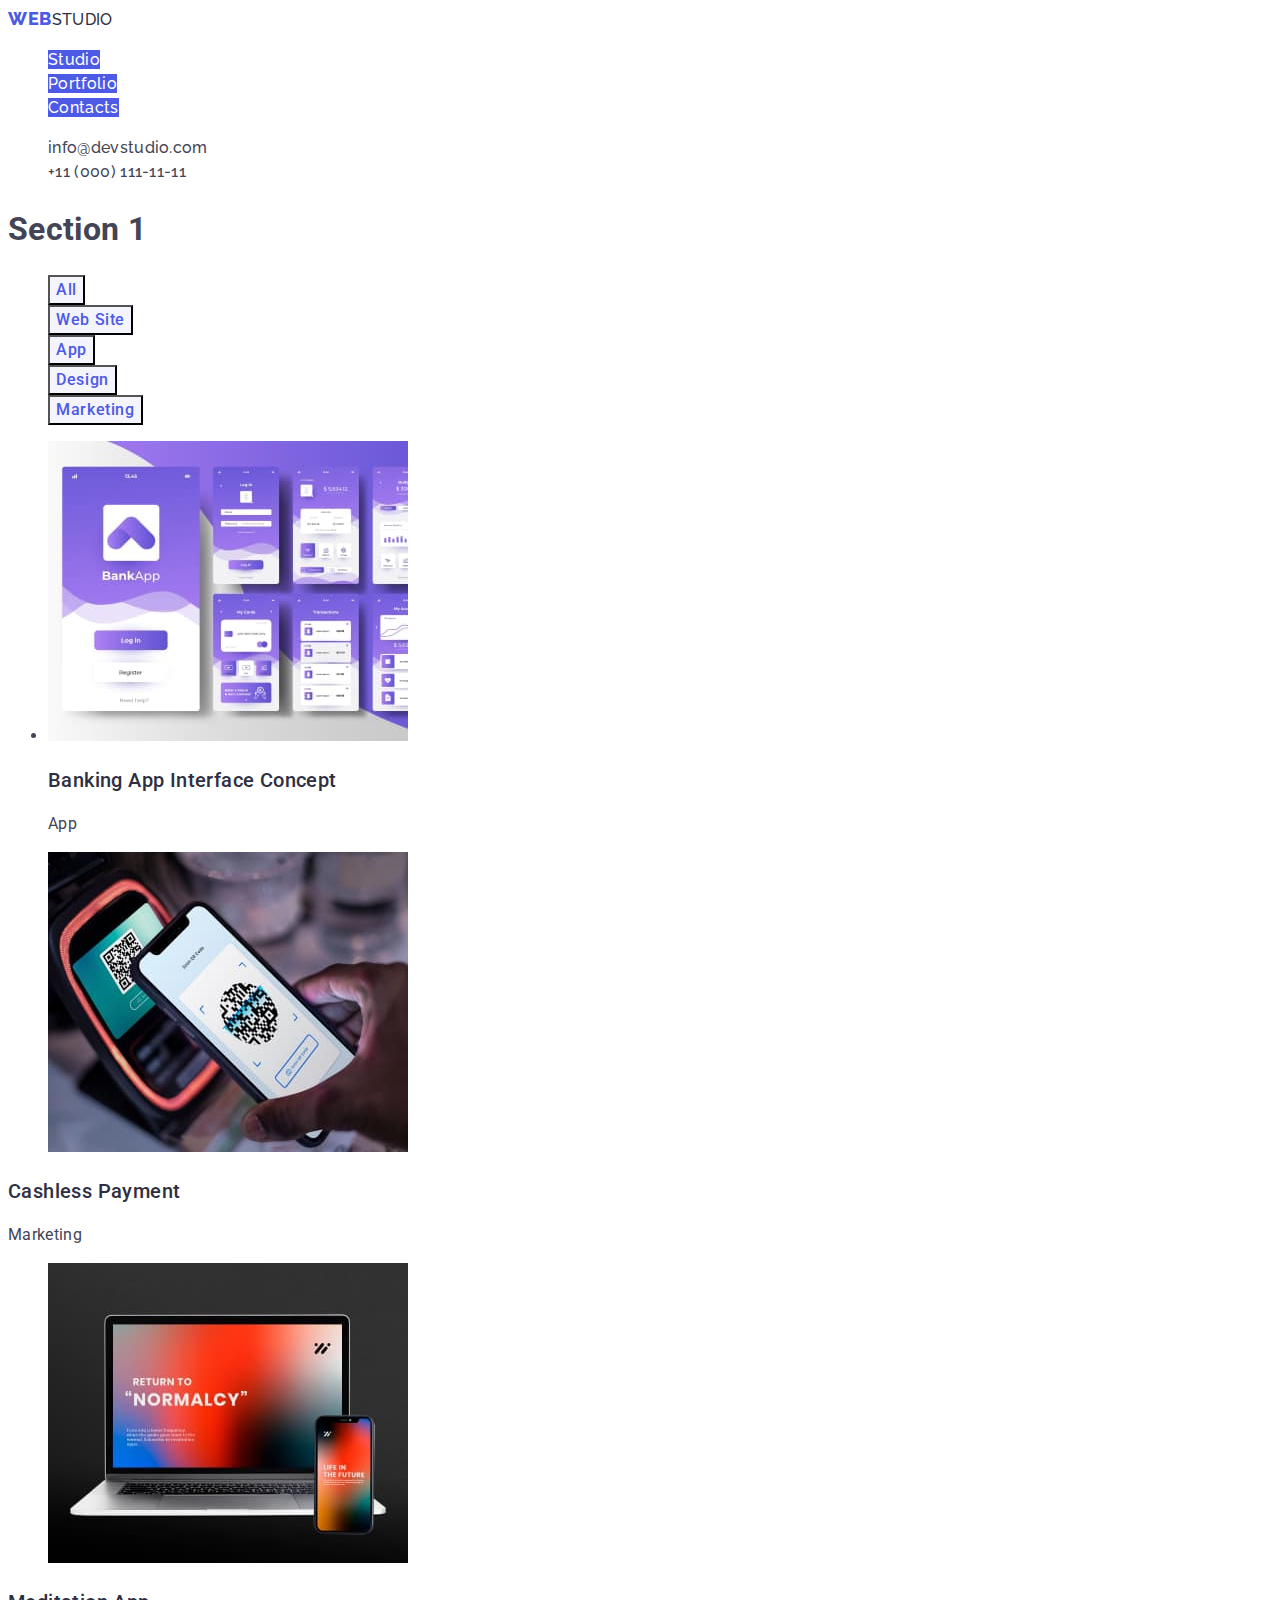
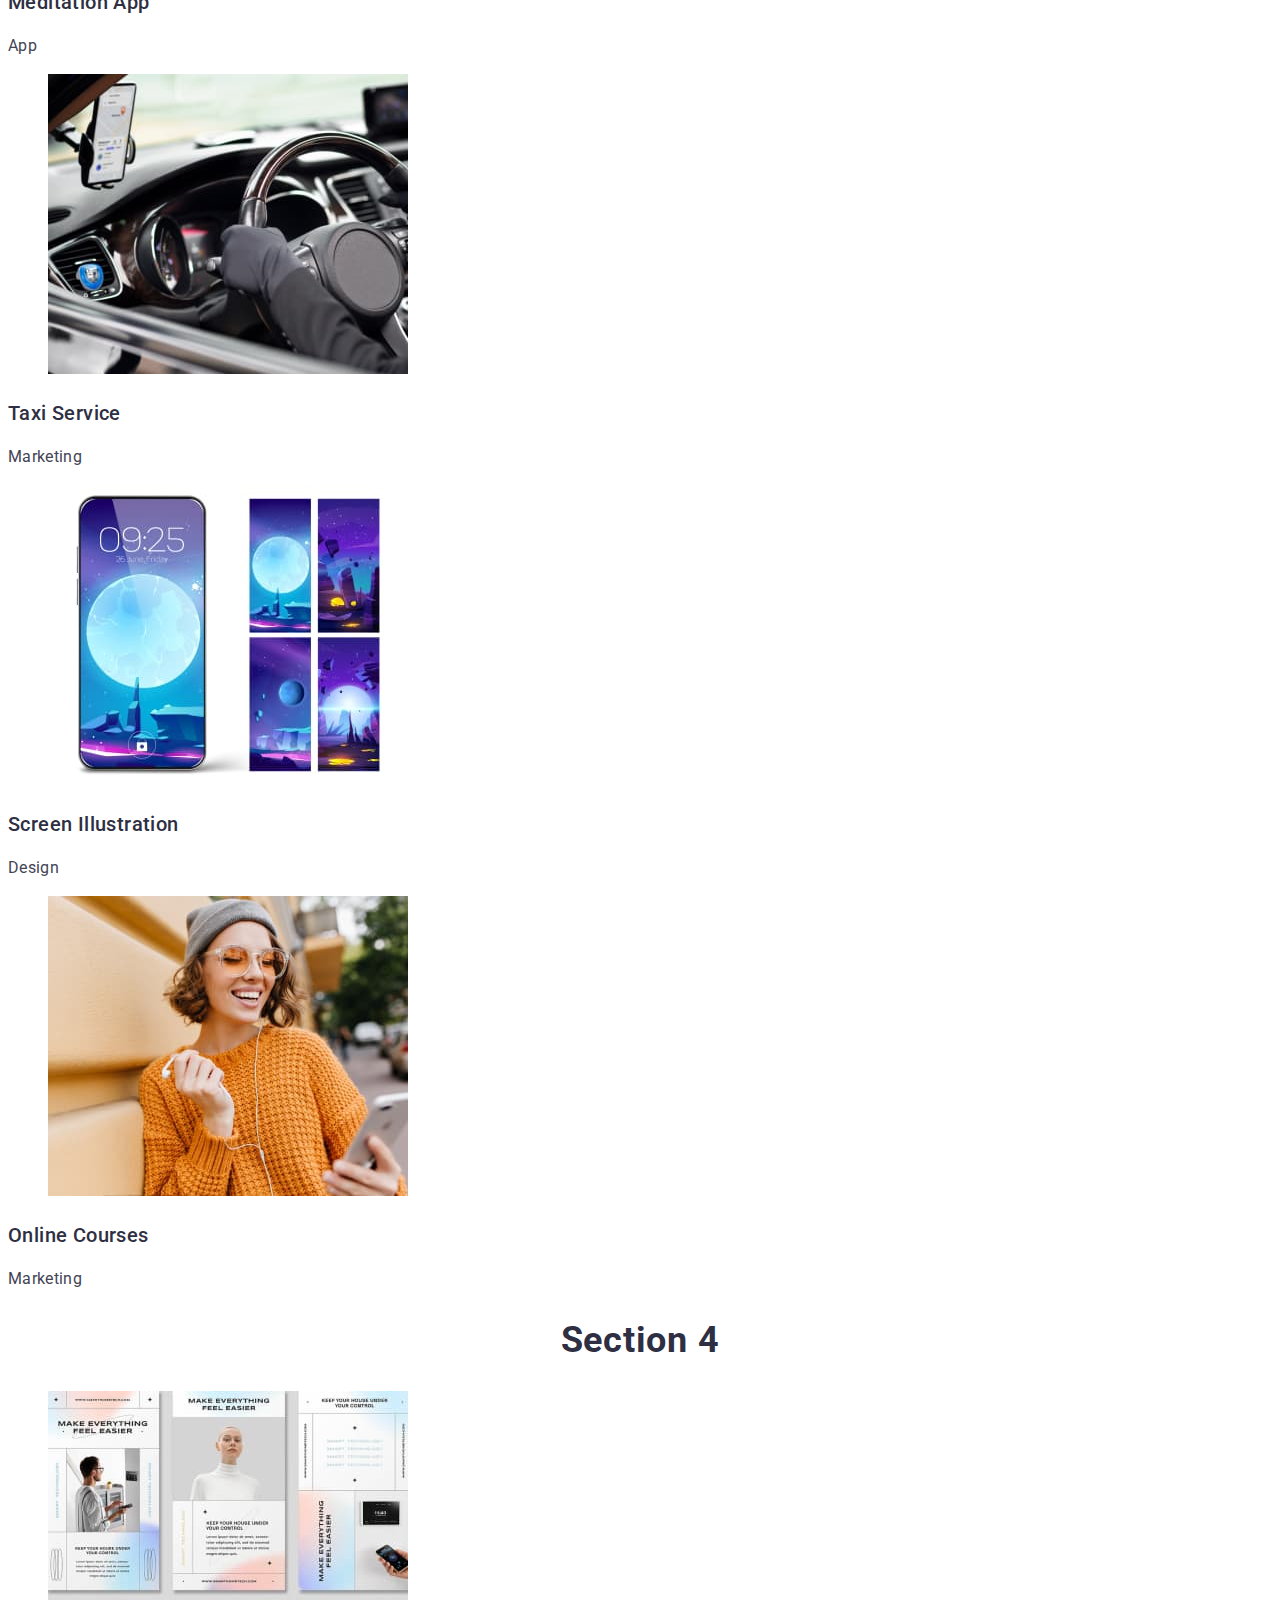
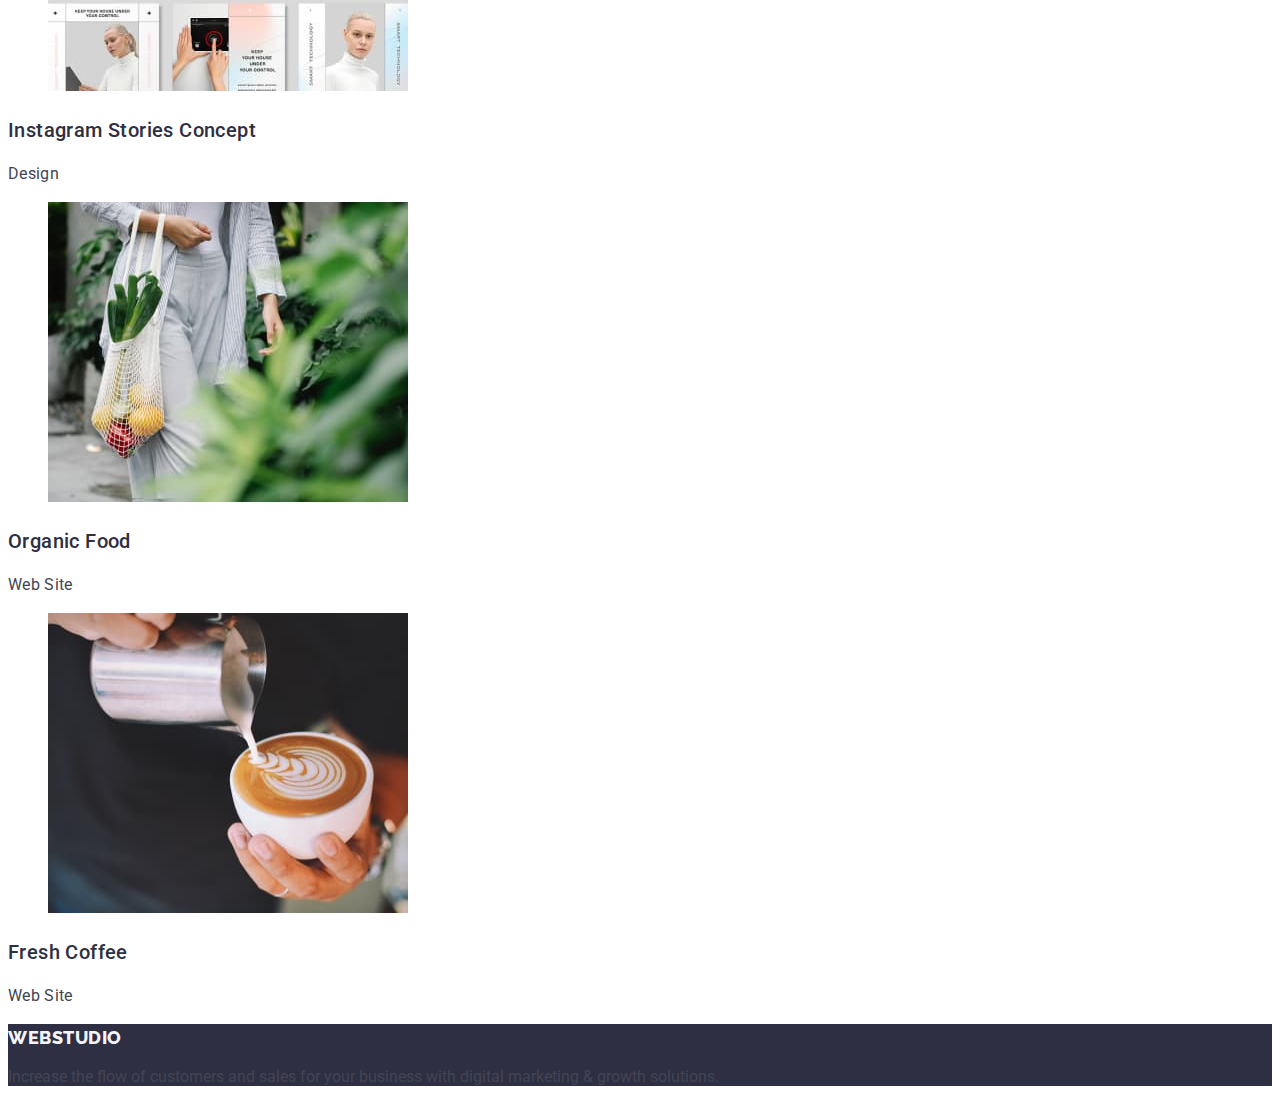
==== portfolio.html @ d29d6b81 "summary" ====
<!DOCTYPE html>
<html lang="en">
  <head>
    <meta charset="UTF-8" />
    <meta name="viewport" content="width=device-width, initial-scale=1.0" />
    <link rel="stylesheet" href="css/style.css" />
    <link rel="preconnect" href="https://fonts.googleapis.com" />
    <link rel="preconnect" href="https://fonts.gstatic.com" crossorigin />
    <link
      href="https://fonts.googleapis.com/css2?family=Raleway:wght@800&family=Roboto:wght@400;500;700&display=swap"
      rel="stylesheet"
    />
    <link rel="preconnect" href="https://fonts.googleapis.com" />
    <link rel="preconnect" href="https://fonts.gstatic.com" crossorigin />
    <link
      href="https://fonts.googleapis.com/css2?family=Raleway:wght@800&family=Roboto:wght@400;500;700&display=swap"
      rel="stylesheet"
    />
    <title>Portfolio</title>
  </head>
  <body>
    <header>
      <nav>
        <a href="" class="fer link">Web<span class="stu">Studio</span></a>

        <ul class="list">
          <li class="link">
            <a href="./index.html" class="link dtu">Studio</a>
          </li>
          <li><a href="./portfolio.html" class="link dtu">Portfolio</a></li>
          <li><a href="" class="link dtu">Contacts</a></li>
        </ul>
      </nav>

      <address class="add">
        <ul class="main-address list">
          <li>
            <a href="mailto:info@devstudio.com" class="ema link"
              >info@devstudio.com</a
            >
          </li>
          <li>
            <a href="tel:+110001111111" class="ema link">+11 (000) 111-11-11</a>
          </li>
        </ul>
      </address>
    </header>
    <main>
      <section class="list">
        <h1 class="title-second">Section 1</h1>
        <ul class="list">
          <li><button class="all" type="button">All</button></li>
          <li><button class="all" type="button">Web Site</button></li>
          <li><button class="all" type="button">App</button></li>
          <li><button class="all" type="button">Design</button></li>
          <li><button class="all" type="button">Marketing</button></li>
        </ul>

        <ul>
          <li>
            <a href="#" class="link"></a>
            <img src="./images/img11.jpg" alt="BankApp" width="360" />
            <h3 class="ban">Banking App Interface Concept</h3>
            <p class="pap">App</p>
          </li>
        </ul>

        <ul class="list">
          <li>
            <a href="" class="link"></a>
            <img src="./images/img9.jpg" alt="Qrcode" width="360" />
          </li>
        </ul>
        <h3 class="ban">Cashless Payment</h3>
        <p class="pap">Marketing</p>

        <ul class="list">
          <li><img src="./images/img8.jpg" alt="app" width="360" /></li>
        </ul>
        <h3 class="ban">Meditation App</h3>
        <a href="" class="link"></a>
        <p class="pap">App</p>

        <ul class="list">
          <li>
            <img src="./images/img2.jpg" alt="taxi service" width="360" />
          </li>
        </ul>
        <h3 class="ban">Taxi Service</h3>
        <a href="" class="link"></a>
        <p class="pap">Marketing</p>

        <ul class="list">
          <li><img src="./images/img3.jpg" alt="screen" width="360" /></li>
        </ul>
        <h3 class="ban">Screen Illustration</h3>
        <a href="" class="link"></a>
        <p class="pap">Design</p>
        <ul class="list">
          <li><img src="./images/img4.jpg" alt="courses" width="360" /></li>
        </ul>
        <h3 class="ban">Online Courses</h3>
        <a href="" class="link"></a>
        <p class="pap">Marketing</p>

        <h2 class="bah">Section 4</h2>
        <ul class="list">
          <li>
            <img
              src="./images/img5.jpg"
              alt="concept"
              width="360"
              class="img"
            />
          </li>
        </ul>
        <h3 class="ban">Instagram Stories Concept</h3>
        <a href="" class="link"></a>
        <p class="pap">Design</p>

        <ul class="list">
          <li><img src="./images/img6.jpg" alt="food" width="360" /></li>
        </ul>
        <h3 class="ban">Organic Food</h3>
        <a href="" class="link"></a>
        <p class="pap">Web Site</p>

        <ul class="list">
          <li><img src="./images/img7.jpg" alt="coffee" width="360" /></li>
        </ul>
        <h3 class="ban">Fresh Coffee</h3>
        <a href="" class="link"></a>
        <p class="pap">Web Site</p>
      </section>
    </main>
    <footer class="foo">
      <a href="index.html" class="ffe link"
        >Web<span class="log link">Studio</span></a
      >
      <p>
        Increase the flow of customers and sales for your business with digital
        marketing & growth solutions.
      </p>
    </footer>
  </body>
</html>
---- css/style.css ----
:root{
    --iris-hover: #6E78F0;
    --iris: #4D5AE5;
    --navyblue: #2E2F42;
    --slate: #434455;
    --iris: #434455;
    --footer-bg-color: #2e2f42;
    --iris: #2e2f42;
    --text-color: #2e2f42;
    --title-color: #2e2f42;
    --logo-text-color: #4d5ae5;
    --custom-color: #4d5ae5;
    --stand-color: #4d5ae5;
    --ocean: #4d5ae5;
    --button-bg-color: #F4F4FD;
    --background-body: #FFFFFF;
    --main-title: #2e2f42;
    --description: #434455;
    --header-color: #434455;
    --stu-color: #2e2f42;
    --section-bg-color: #2e2f42;
    --link--color: #2e2f42;
    --color-title-1: #2e2f42;
    --footer-text-color: #F4F4FD;

}
body{
   font-family: "Roboto", sans-serif;
   color: #434455;
   background-color: var(--background-body);
}

.link {
    
        font-weight: 500;
        font-size: 16px;
        line-height: 1.5;
        letter-spacing: 0.02em;
        --iris: #434455;
        font-family: "Raleway", sans-serif;
        color: var(--link--color, #2e2f42);
        text-decoration: none;
        color: #f4f4fd;
        color: var(--ocean, #4d5ae5);
    
}


.tit{
    font-weight: 500;
    font-size: 20px;
    line-height: 1.2;
    text-align: center;
    letter-spacing: 0.02em;
    color: #FFFFFF;
    color:var(--color-title-1, #2e2f42);
}



.fer{
    font-family: "Raleway", sans-serif;
    font-weight: 800;
    font-size: 18px;
    line-height: 1.17;
    letter-spacing: 0.03em;
    text-transform: uppercase;
    color: var(--ocean, #4d5ae5);
}
.stu{

   
    font-weight: 500;
    font-size: 16px;
    line-height: 1.5;
    letter-spacing: 0.02em;
    --iris: #434455;
    font-family: "Raleway", sans-serif;
    color: var(--stu-color, #2e2f42);
    text-decoration: none;

}

.stu:hover{
    color: #404bbf;
}
.stu:focus{
    color: #404bbf;
}

 span {
    text-decoration: none;
    color: var(--navyblue, #2e2f42);
    color: #f4f4fd;

}



.main-title {
    font-size: 40px;
    font-weight: 700;
    line-height: 60px;
    letter-spacing: 1.12px;
 
    transform: translate(-50%, -50%);
    color: white;
   
}


.pap{
    font-size: 16px;
    line-height: 1.5;
    letter-spacing: 0.02em;
    color: var(--slate, #434455);
}
.container-button{

    font-weight: 500;
    font-size: 16px;
    line-height: 1.5;
    letter-spacing: 0.04em;
    color: var(--iris, #4D5AE5);
    background-color: var(--iris, #4D5AE5);
    cursor: pointer
    
}
.container-button:hover{
    color: #FFFFFF;
    background-color: #404BBF;
}
.container-button:focus{
    color: #FFFFFF;
    background-color: #404BBF;
    
}
.list{
    list-style: none;
    font-size: 16px;
    line-height: 1.5;
    letter-spacing: 0.02em;
    

}
.link:hover{
 color: #404bbf;
}
.link:focus{
color: #404bbf;
}
.app{
    font-size: 16px;
    line-height: 1.5;
    letter-spacing: 0.02em;
    
}
.ffe{
    
    font-family: 'Raleway', sans-serif;
    font-weight: 800;
    font-size: 18px;
    line-height: 1.17;
    letter-spacing: 0.03em;
    text-transform: uppercase;
    color: var(--logo-text-color, #4d5ae5);
    color: #f4f4fd
}
.inc{
    line-height: 1.5;
    color: var(--footer-text-color #F4F4FD);
    letter-spacing: 0.02em;
}
.add{

font-size: 16px;
line-height: 1.5;
letter-spacing: 0.02em;
color: var(--slate,#434455);
font-style: normal;


}

.log{

   
    text-decoration: none;
    font-family: "Raleway", sans-serif;
    font-weight: 800;
    font-size: 18px;
    letter-spacing: 0.03em;
    text-transform: uppercase;
    color: var(#4d5ae5);
    color: #f4f4fd
}
.ema{

    color: var(--text-color, #2e2f42);
    font-size: 16px;
    line-height: 1.5;
    letter-spacing: 0.02em;
    color: var(--iris, #434455);

}
.ema:hover{
    color: #404bbf
}
.ema:focus{
    color: #404bbf;
}
.vbn{

    font-family: "Raleway", sans-serif;
    font-weight: 800;
    line-height: 1.17;
    letter-spacing: 0.03em;
    text-transform: uppercase;
    color: var(--custom-color);
}
.foo{
   background-color:  var(--footer-bg-color);
}
.all{

    font-weight: 500;
    font-size: 16px;
    line-height: 1.5;
    letter-spacing: 0.04em;
    color: var(--ocean);
    background-color: var(--button-bg-color);
    cursor: pointer;
    font-family: "Roboto", sans-serif;

}
.all:hover{
    color: #FFFFFF;
    background-color: #404BBF;
}
.all:focus{
    color: #FFFFFF;
    background-color: #404BBF;
}
.web {
        font-weight: 500;
        font-size: 16px;
        line-height: 1.5;
        letter-spacing: 0.04em;
        color: var(--ocean);
        background-color: var(--button-bg-color);
        cursor: pointer;
        font-family: "Roboto", sans-serif;
}
.web:hover {
    color: #FFFFFF;
    background-color: #404BBF;
}

.web:focus {
    color: #FFFFFF;
    background-color: #404BBF;
}

.app {
        font-weight: 500;
        font-size: 16px;
        line-height: 1.5;
        letter-spacing: 0.04em;
        color: var(--ocean);
        background-color: var(--button-bg-color);
        cursor: pointer;
        font-family: "Roboto", sans-serif;
}

.app:hover {
    color: #FFFFFF;
    background-color: #404BBF;
}

.app:focus {
    color: #FFFFFF;
    background-color: #404BBF;
}

.des {
            font-weight: 500;
            font-size: 16px;
            line-height: 1.5;
            letter-spacing: 0.04em;
            color: var(--ocean);
            background-color: var(--button-bg-color);
            cursor: pointer;
            font-family: "Roboto", sans-serif;
}
.des:hover {
    color: #FFFFFF;
    background-color: #404BBF;
}

.des:focus {
    color: #FFFFFF;
    background-color: #404BBF;
}
.mak {
                font-weight: 500;
                font-size: 16px;
                line-height: 1.5;
                letter-spacing: 0.04em;
                color: var(--ocean);
                background-color: var(--button-bg-color);
                cursor: pointer;
                font-family: "Roboto", sans-serif;
}
.mak:hover {
    color: #FFFFFF;
    background-color: #404BBF;
}

.mak:focus {
    color: #FFFFFF;
    background-color: #404BBF;
}
.ban{
    font-weight: 500;
    font-size: 20px;
    line-height: 1.2;
    letter-spacing: 0.02em;
    color: var(--text-color, #2e2f42);
}
.med {
        font-weight: 500;
            font-size: 20px;
            line-height: 1.2;
            letter-spacing: 0.02em;
            color: var(--text-color, #2e2f42);
}



.tax {font-weight: 500;
    font-size: 20px;
    line-height: 1.2;
    letter-spacing: 0.02em;
    color: var(--text-color, #2e2f42);}

.scr {font-weight: 500;
    font-size: 20px;
    line-height: 1.2;
    letter-spacing: 0.02em;
    color: var(--text-color, #2e2f42);}

.onl {font-weight: 500;
    font-size: 20px;
    line-height: 1.2;
    letter-spacing: 0.02em;
    color: var(--text-color, #2e2f42);}

.con {font-weight: 500;
    font-size: 20px;
    line-height: 1.2;
    letter-spacing: 0.02em;
    color: var(--text-color, #2e2f42);}

.org {font-weight: 500;
    font-size: 20px;
    line-height: 1.2;
    letter-spacing: 0.02em;
    color: var(--text-color, #2e2f42);}

.fre {font-weight: 500;
    font-size: 20px;
    line-height: 1.2;
    letter-spacing: 0.02em;
    color: var(--text-color, #2e2f42);}
.dtu{
        
            font-size: 16px;
            line-height: 1.5;
            letter-spacing: 0.02em;
            --iris: #434455;
            background-color: #4D5AE5;
            color: var(--link--color, #2e2f42);
            color: #ffffff;
       
}
.dtu:hover{
    color: #404bbf
}
.dtu:focus{
    color: #404bbf;
}
.sec{
    background-color: #F4F4FD;
    background-color: var(--section-bg-color, #2e2f42);
}
.tio{
    background-color: #F4F4FD;
}
.bah{
    font-size: 36px;
    line-height: 1.11;
    text-align: center;
    letter-spacing: 0.02em;
    text-transform: capitalize;
    color: var(--main-title)
}
.img{
    background-color: #FFFFFF;
}
h3{
    font-weight: 500;
    font-size: 20px;
    line-height: 1.2;
    letter-spacing: 0.02em;
    color: var(--main-title, #2e2f42);
}
.section-1{
    background-color: #F4F4FD;
}
.eff{
    font-size: 56px;
    line-height: 1.07;
    text-align: center;
    letter-spacing: 0.02em;
    color: #ffffff;
}
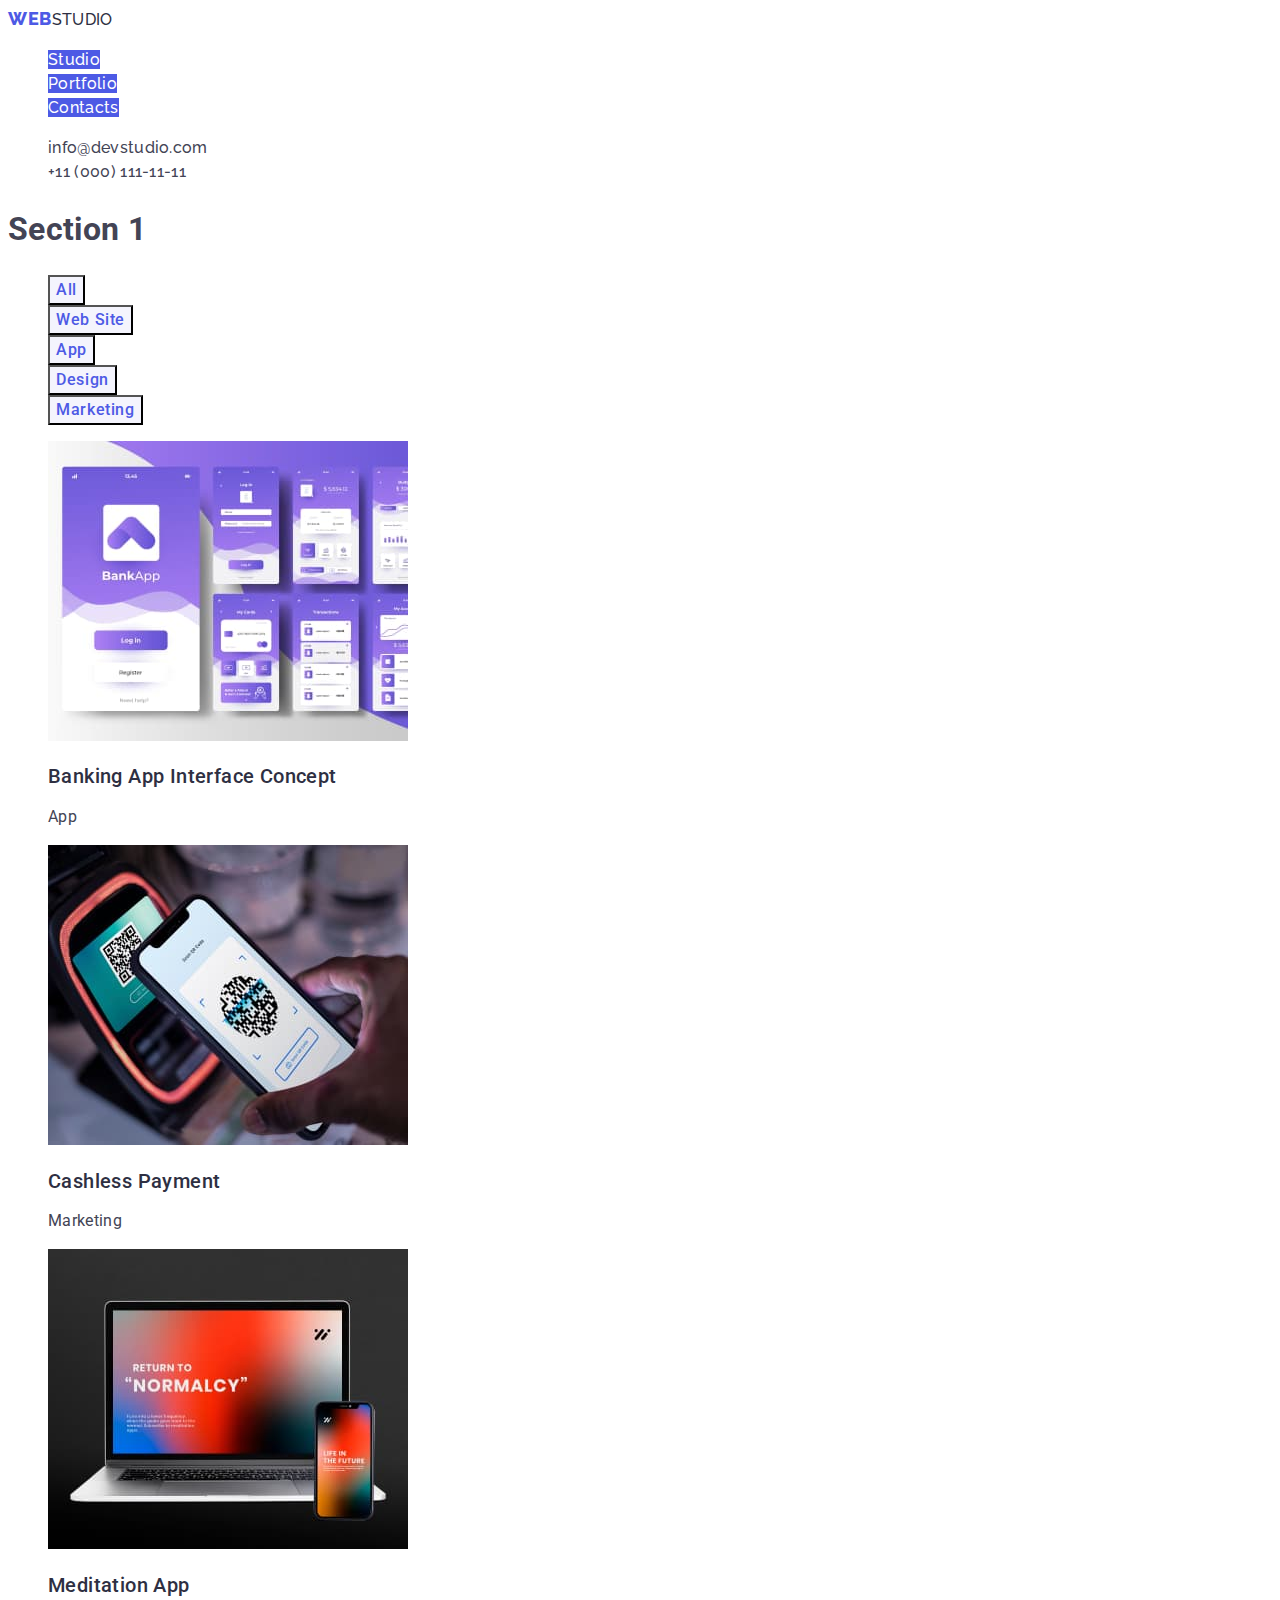
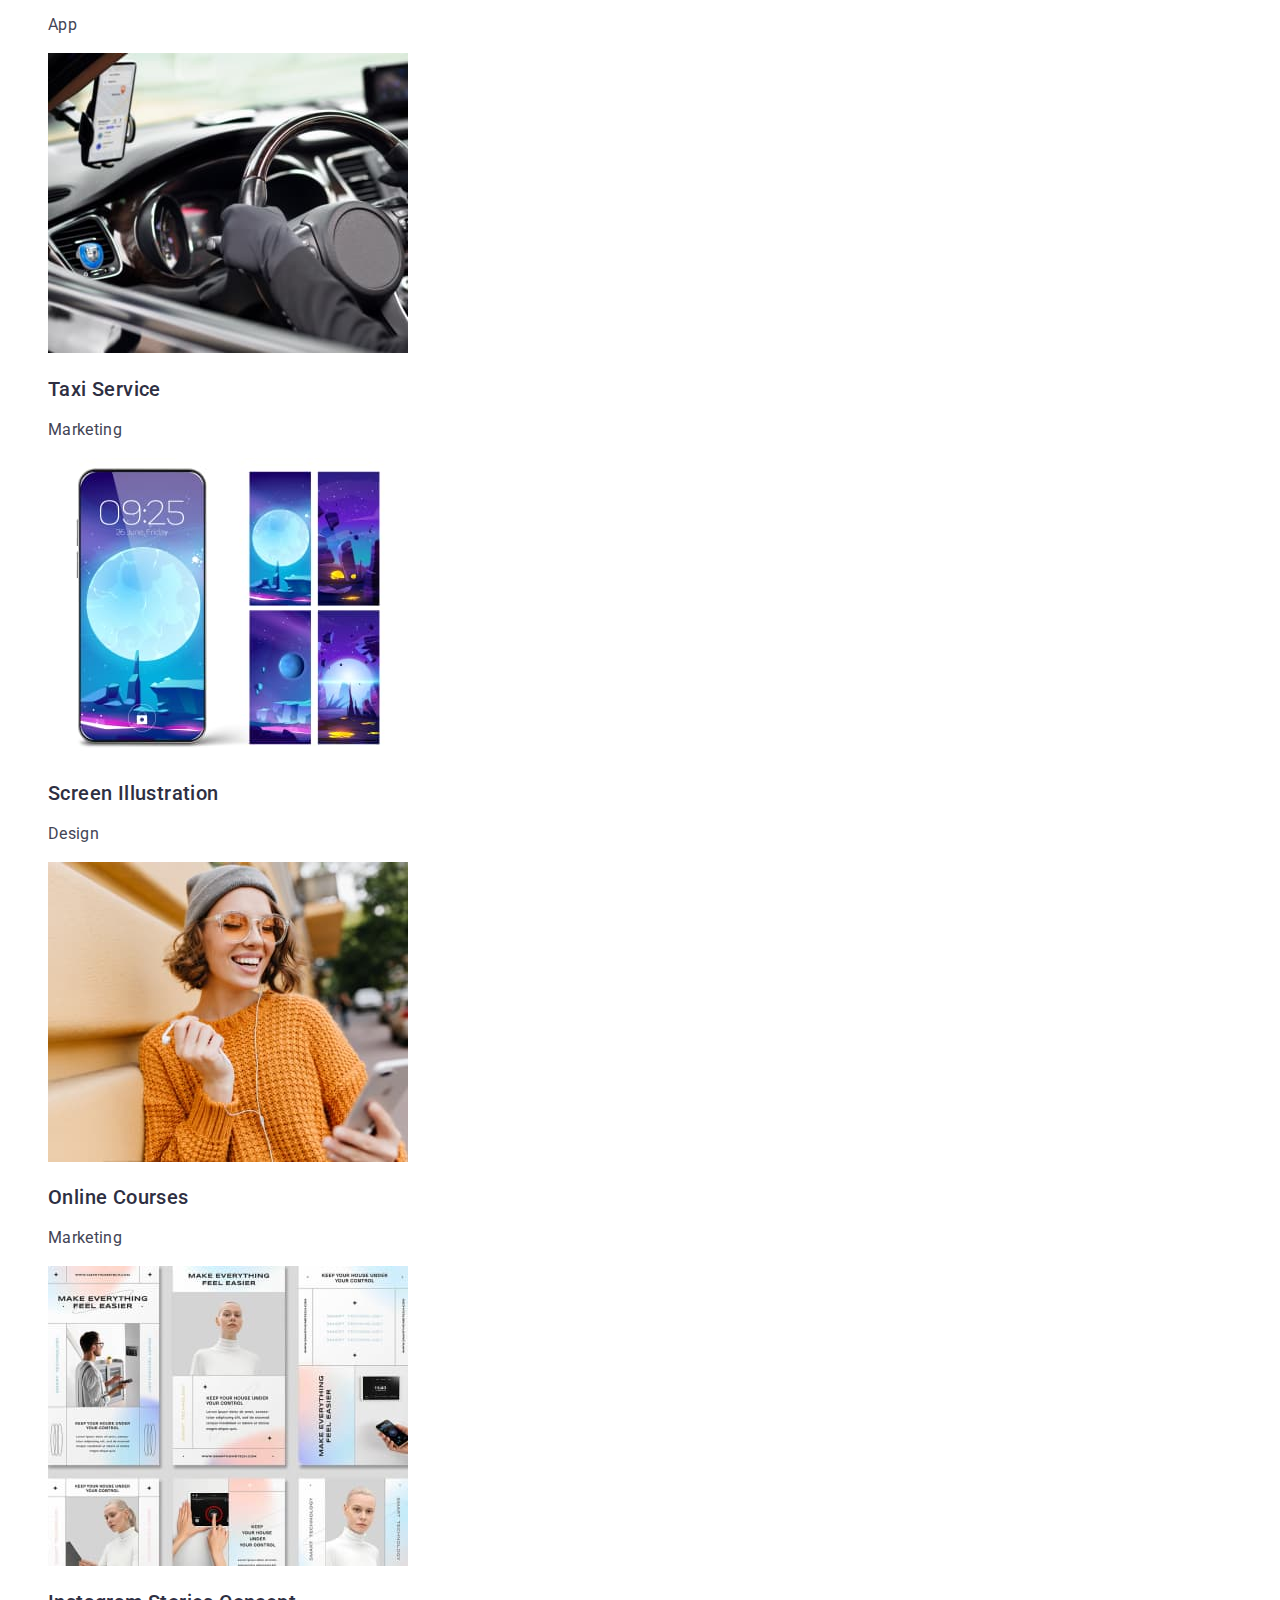
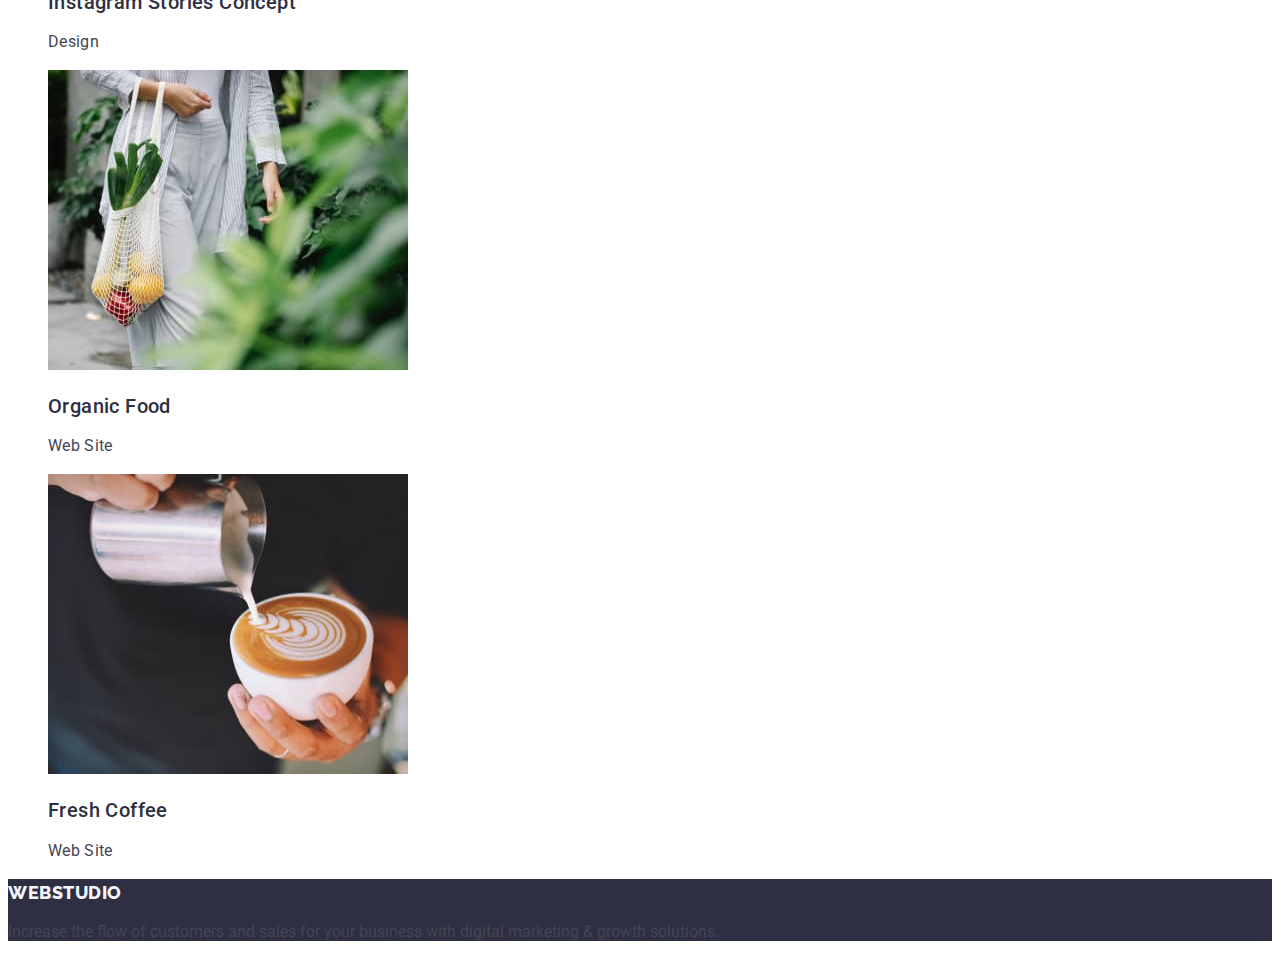
==== commit ee3d086e: "Update portfolio.html" ====
--- a/portfolio.html
+++ b/portfolio.html
@@ -56,81 +56,124 @@
           <li><button class="all" type="button">Marketing</button></li>
         </ul>
 
-        <ul>
-          <li>
-            <a href="#" class="link"></a>
-            <img src="./images/img11.jpg" alt="BankApp" width="360" />
-            <h3 class="ban">Banking App Interface Concept</h3>
+        <ul class="main list">
+          <li class="row">
+            <a href="" class="row-lat link"></a>
+            <img
+              src="./images/img11.jpg"
+              alt="BankApp"
+              width="360"
+              height="300"
+              class="imgrow"
+            />
+            <h2 class="ban">Banking App Interface Concept</h2>
             <p class="pap">App</p>
           </li>
-        </ul>
 
-        <ul class="list">
-          <li>
-            <a href="" class="link"></a>
-            <img src="./images/img9.jpg" alt="Qrcode" width="360" />
+          <li class="row">
+            <a href="" class="row-lat link"></a>
+            <img
+              src="./images/img9.jpg"
+              alt="Qrcode"
+              width="360"
+              height="300"
+              class="imgrow"
+            />
+            <h2 class="ban">Cashless Payment</h2>
+            <p class="pap">Marketing</p>
           </li>
-        </ul>
-        <h3 class="ban">Cashless Payment</h3>
-        <p class="pap">Marketing</p>
 
-        <ul class="list">
-          <li><img src="./images/img8.jpg" alt="app" width="360" /></li>
-        </ul>
-        <h3 class="ban">Meditation App</h3>
-        <a href="" class="link"></a>
-        <p class="pap">App</p>
+          <li class="row">
+            <a href="" class="row-lat link"></a>
+            <img
+              src="./images/img8.jpg"
+              alt="app"
+              width="360"
+              height="300"
+              class="imgrow"
+            />
+            <h2 class="ban">Meditation App</h2>
+            <p class="pap">App</p>
+          </li>
 
-        <ul class="list">
-          <li>
-            <img src="./images/img2.jpg" alt="taxi service" width="360" />
+          <li class="row">
+            <a href="" class="row-lat link"></a>
+            <img
+              src="./images/img2.jpg"
+              alt="taxi service"
+              width="360"
+              height="300"
+              class="imgrow"
+            />
+            <h2 class="ban">Taxi Service</h2>
+            <p class="pap">Marketing</p>
           </li>
-        </ul>
-        <h3 class="ban">Taxi Service</h3>
-        <a href="" class="link"></a>
-        <p class="pap">Marketing</p>
 
-        <ul class="list">
-          <li><img src="./images/img3.jpg" alt="screen" width="360" /></li>
-        </ul>
-        <h3 class="ban">Screen Illustration</h3>
-        <a href="" class="link"></a>
-        <p class="pap">Design</p>
-        <ul class="list">
-          <li><img src="./images/img4.jpg" alt="courses" width="360" /></li>
-        </ul>
-        <h3 class="ban">Online Courses</h3>
-        <a href="" class="link"></a>
-        <p class="pap">Marketing</p>
+          <li class="row">
+            <a href="" class="row-lat link"></a>
+            <img
+              src="./images/img3.jpg"
+              alt="screen"
+              width="360"
+              height="300"
+              class="imgrow"
+            />
+            <h2 class="ban">Screen Illustration</h2>
+            <p class="pap">Design</p>
+          </li>
 
-        <h2 class="bah">Section 4</h2>
-        <ul class="list">
-          <li>
+          <li class="row">
+            <a href="" class="row-lat link"></a>
+            <img
+              src="./images/img4.jpg"
+              alt="courses"
+              width="360"
+              height="300"
+              class="imgrow"
+            />
+            <h2 class="ban">Online Courses</h2>
+            <p class="pap">Marketing</p>
+          </li>
+
+          <li class="row">
+            <a href="" class="row-lat link"></a>
             <img
               src="./images/img5.jpg"
               alt="concept"
               width="360"
-              class="img"
+              height="300"
+              class="imgrow"
             />
+            <h2 class="ban">Instagram Stories Concept</h2>
+            <p class="pap">Design</p>
+          </li>
+
+          <li class="row">
+            <a href="" class="row-lat link"></a>
+            <img
+              src="./images/img6.jpg"
+              alt="food"
+              width="360"
+              height="300"
+              class="imgrow"
+            />
+            <h2 class="ban">Organic Food</h2>
+            <p class="pap">Web Site</p>
+          </li>
+
+          <li class="row">
+            <a href="" class="row-lat link"></a>
+            <img
+              src="./images/img7.jpg"
+              alt="coffee"
+              width="360"
+              height="300"
+              class="imgrow"
+            />
+            <h2 class="ban">Fresh Coffee</h2>
+            <p class="pap">Web Site</p>
           </li>
         </ul>
-        <h3 class="ban">Instagram Stories Concept</h3>
-        <a href="" class="link"></a>
-        <p class="pap">Design</p>
-
-        <ul class="list">
-          <li><img src="./images/img6.jpg" alt="food" width="360" /></li>
-        </ul>
-        <h3 class="ban">Organic Food</h3>
-        <a href="" class="link"></a>
-        <p class="pap">Web Site</p>
-
-        <ul class="list">
-          <li><img src="./images/img7.jpg" alt="coffee" width="360" /></li>
-        </ul>
-        <h3 class="ban">Fresh Coffee</h3>
-        <a href="" class="link"></a>
-        <p class="pap">Web Site</p>
       </section>
     </main>
     <footer class="foo">
--- a/css/style.css
+++ b/css/style.css
@@ -22,6 +22,7 @@
     --link--color: #2e2f42;
     --color-title-1: #2e2f42;
     --footer-text-color: #F4F4FD;
+    --footer--color-2: #4d5ae5;
 
 }
 body{
@@ -163,8 +164,10 @@
     line-height: 1.17;
     letter-spacing: 0.03em;
     text-transform: uppercase;
-    color: var(--logo-text-color, #4d5ae5);
+    background-color: var(--footer-bg-color, #2e2f42);
+    color: var(--footer--color-2, #4d5ae5);
     color: #f4f4fd
+    
 }
 .inc{
     line-height: 1.5;
@@ -379,9 +382,24 @@
             letter-spacing: 0.02em;
             --iris: #434455;
             background-color: #4D5AE5;
-            color: var(--link--color, #2e2f42);
+            color: var(--text-color, #2e2f42);
             color: #ffffff;
        
+}
+
+.ann{
+    background-color: #4D5AE5;
+    font-family: "Roboto", sans-serif;
+    font-weight: 500;
+    font-size: 16px;
+    line-height: 1.5;
+    letter-spacing: 0.04em;
+    color: #ffffff;
+    cursor: pointer;
+}
+.ann:hover,
+.ann:focus{
+    background-color: #404BBF
 }
 .dtu:hover{
     color: #404bbf
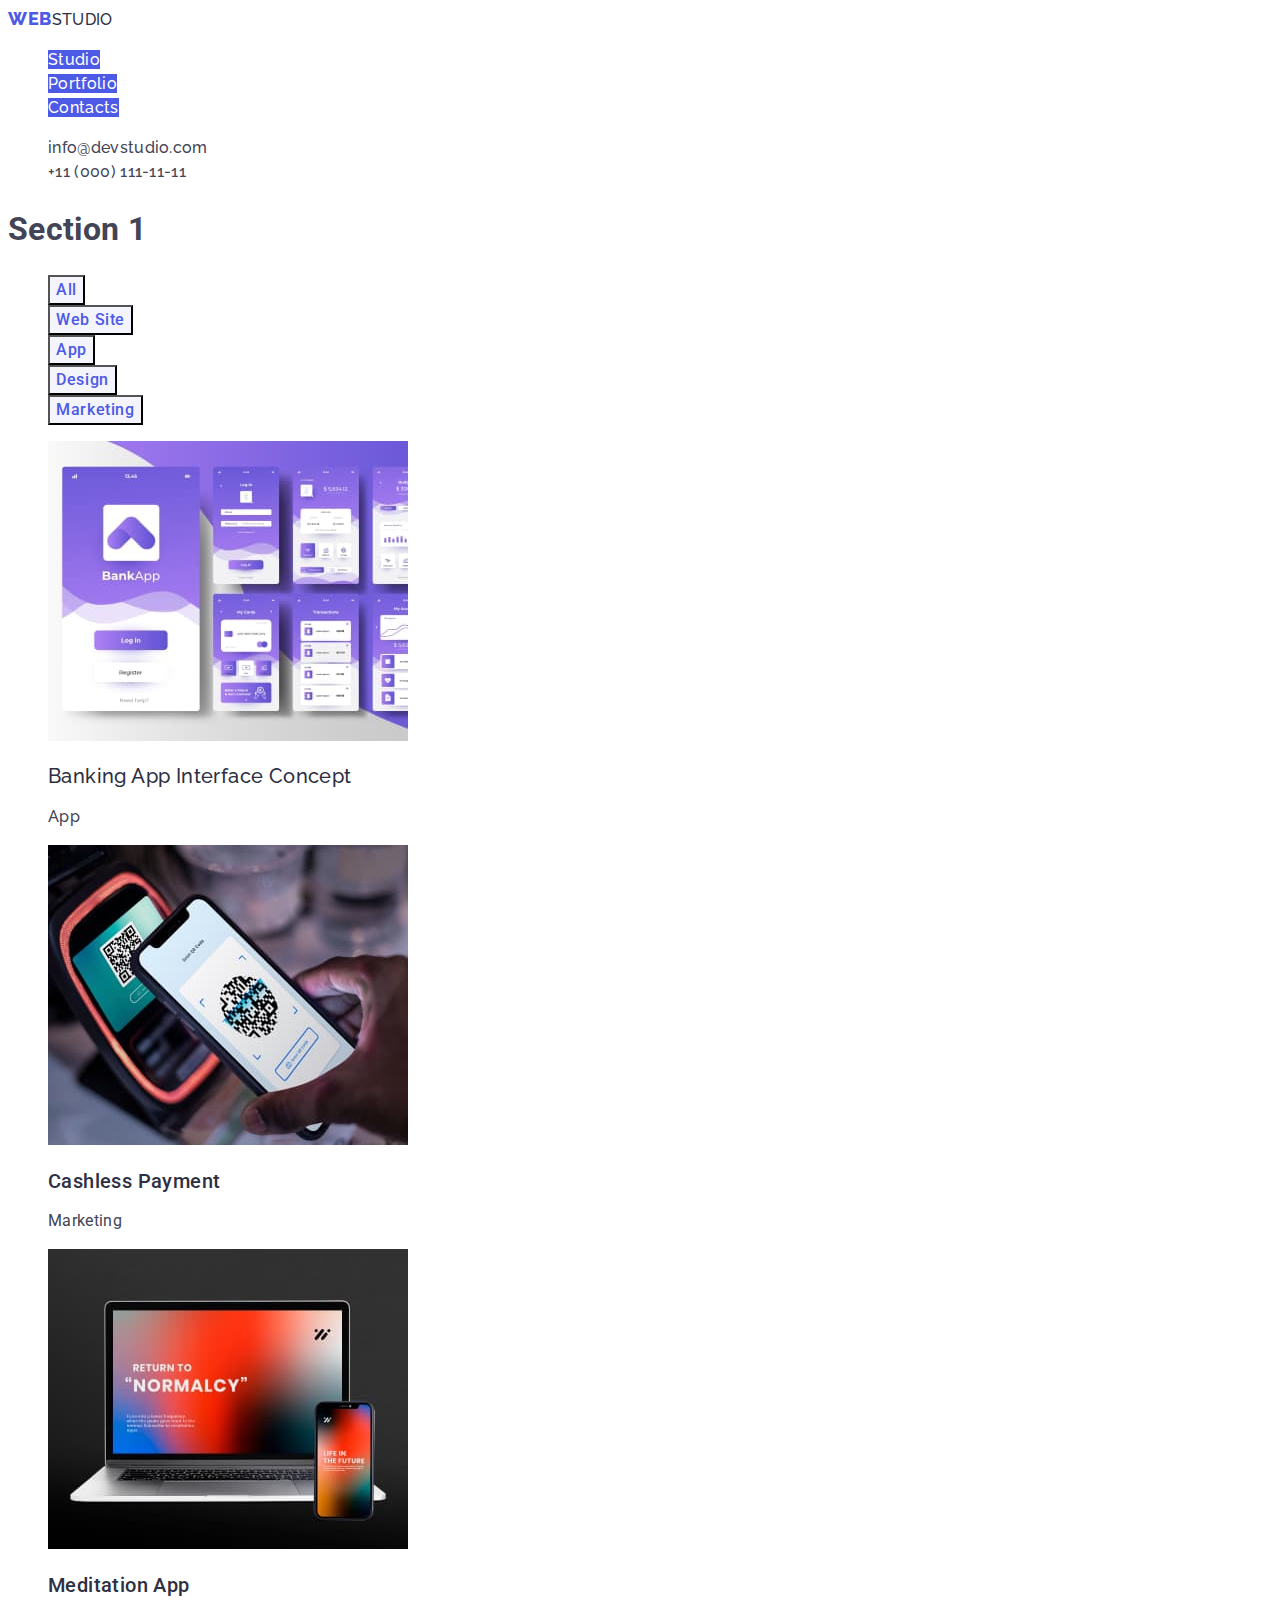
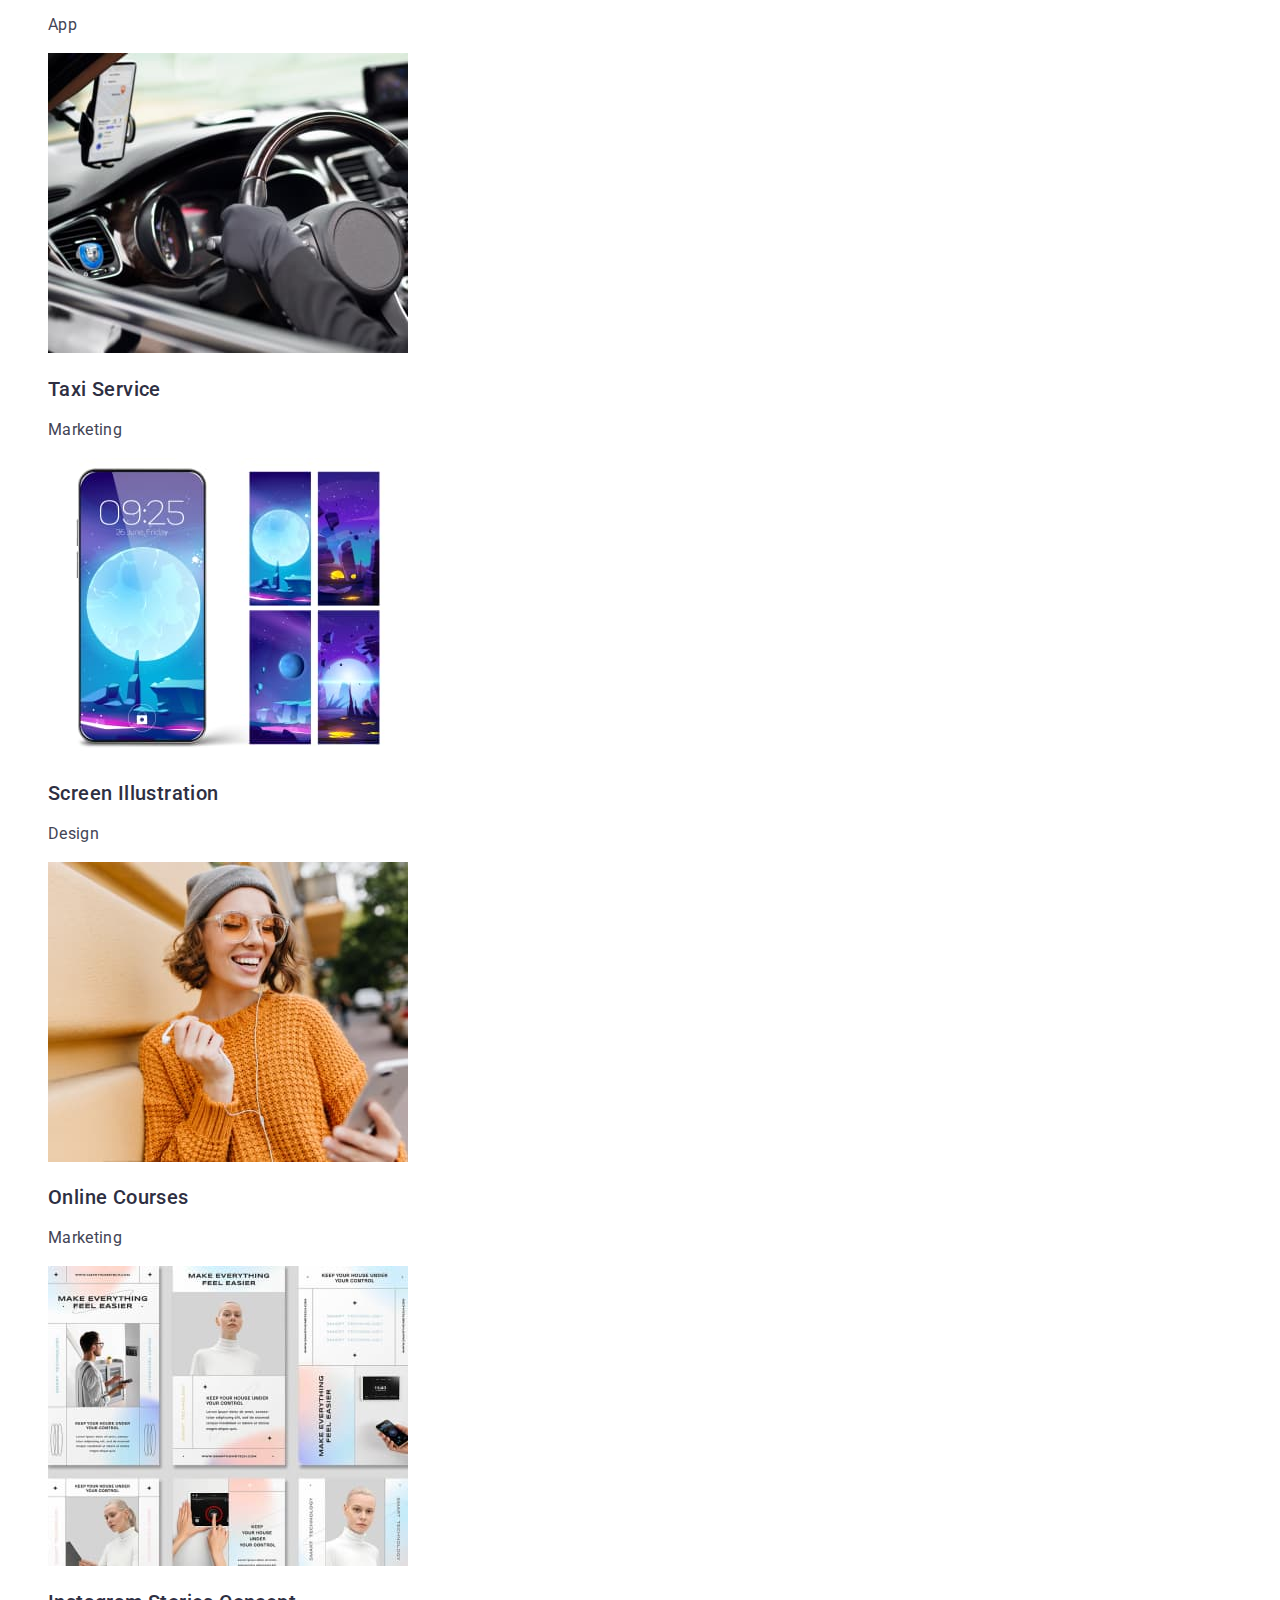
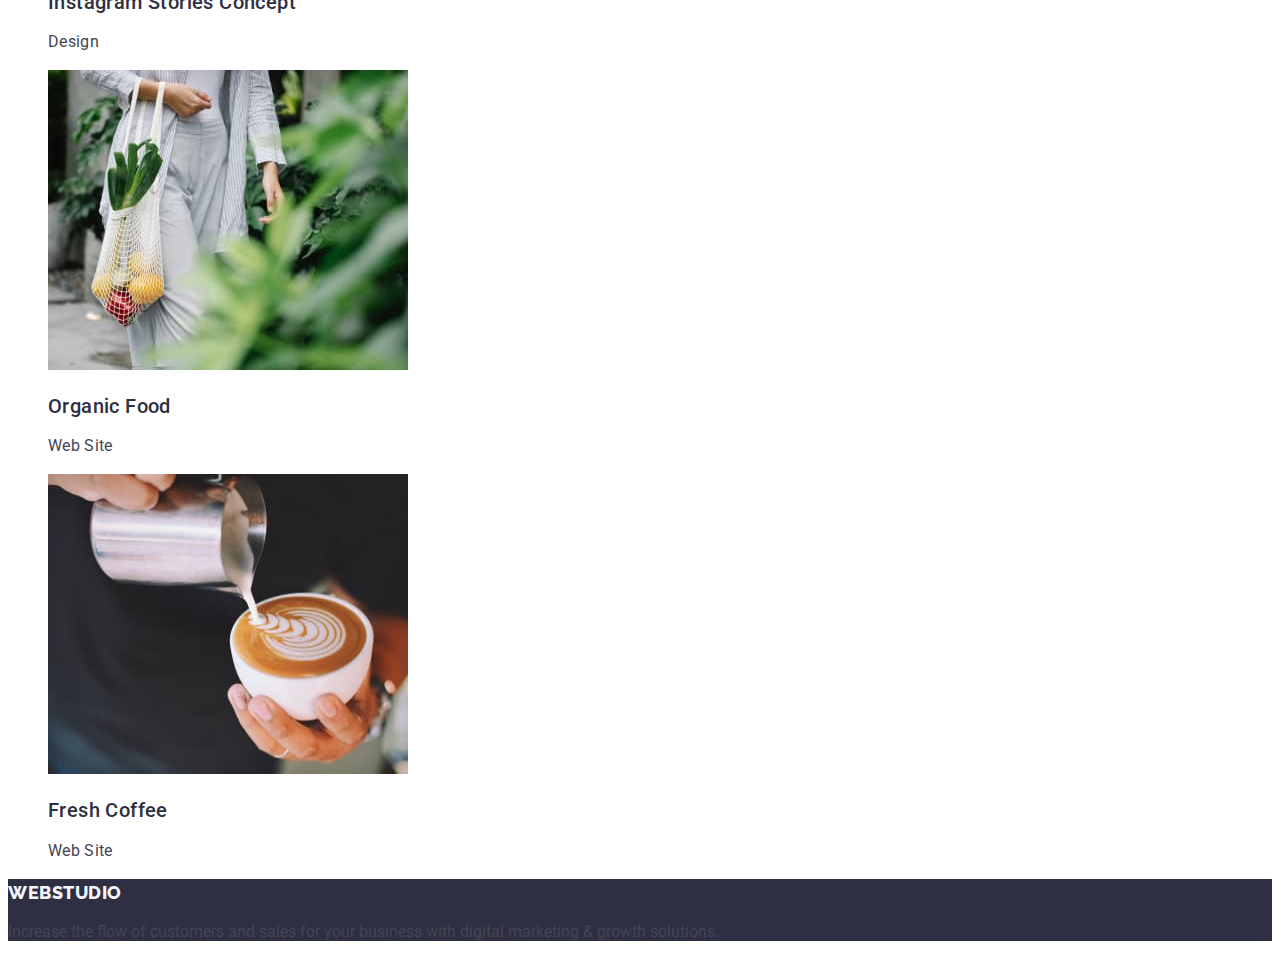
==== commit 56925282: "Update portfolio.html" ====
--- a/portfolio.html
+++ b/portfolio.html
@@ -58,16 +58,18 @@
 
         <ul class="main list">
           <li class="row">
-            <a href="" class="row-lat link"></a>
-            <img
-              src="./images/img11.jpg"
-              alt="BankApp"
-              width="360"
-              height="300"
-              class="imgrow"
-            />
-            <h2 class="ban">Banking App Interface Concept</h2>
-            <p class="pap">App</p>
+            <a href="" class="row-lat link">
+              <img
+                src="./images/img11.jpg"
+                alt="BankApp"
+                width="360"
+                height="300"
+                class="imgrow"
+              />
+
+              <h2 class="ban">Banking App Interface Concept</h2>
+              <p class="pap">App</p>
+            </a>
           </li>
 
           <li class="row">
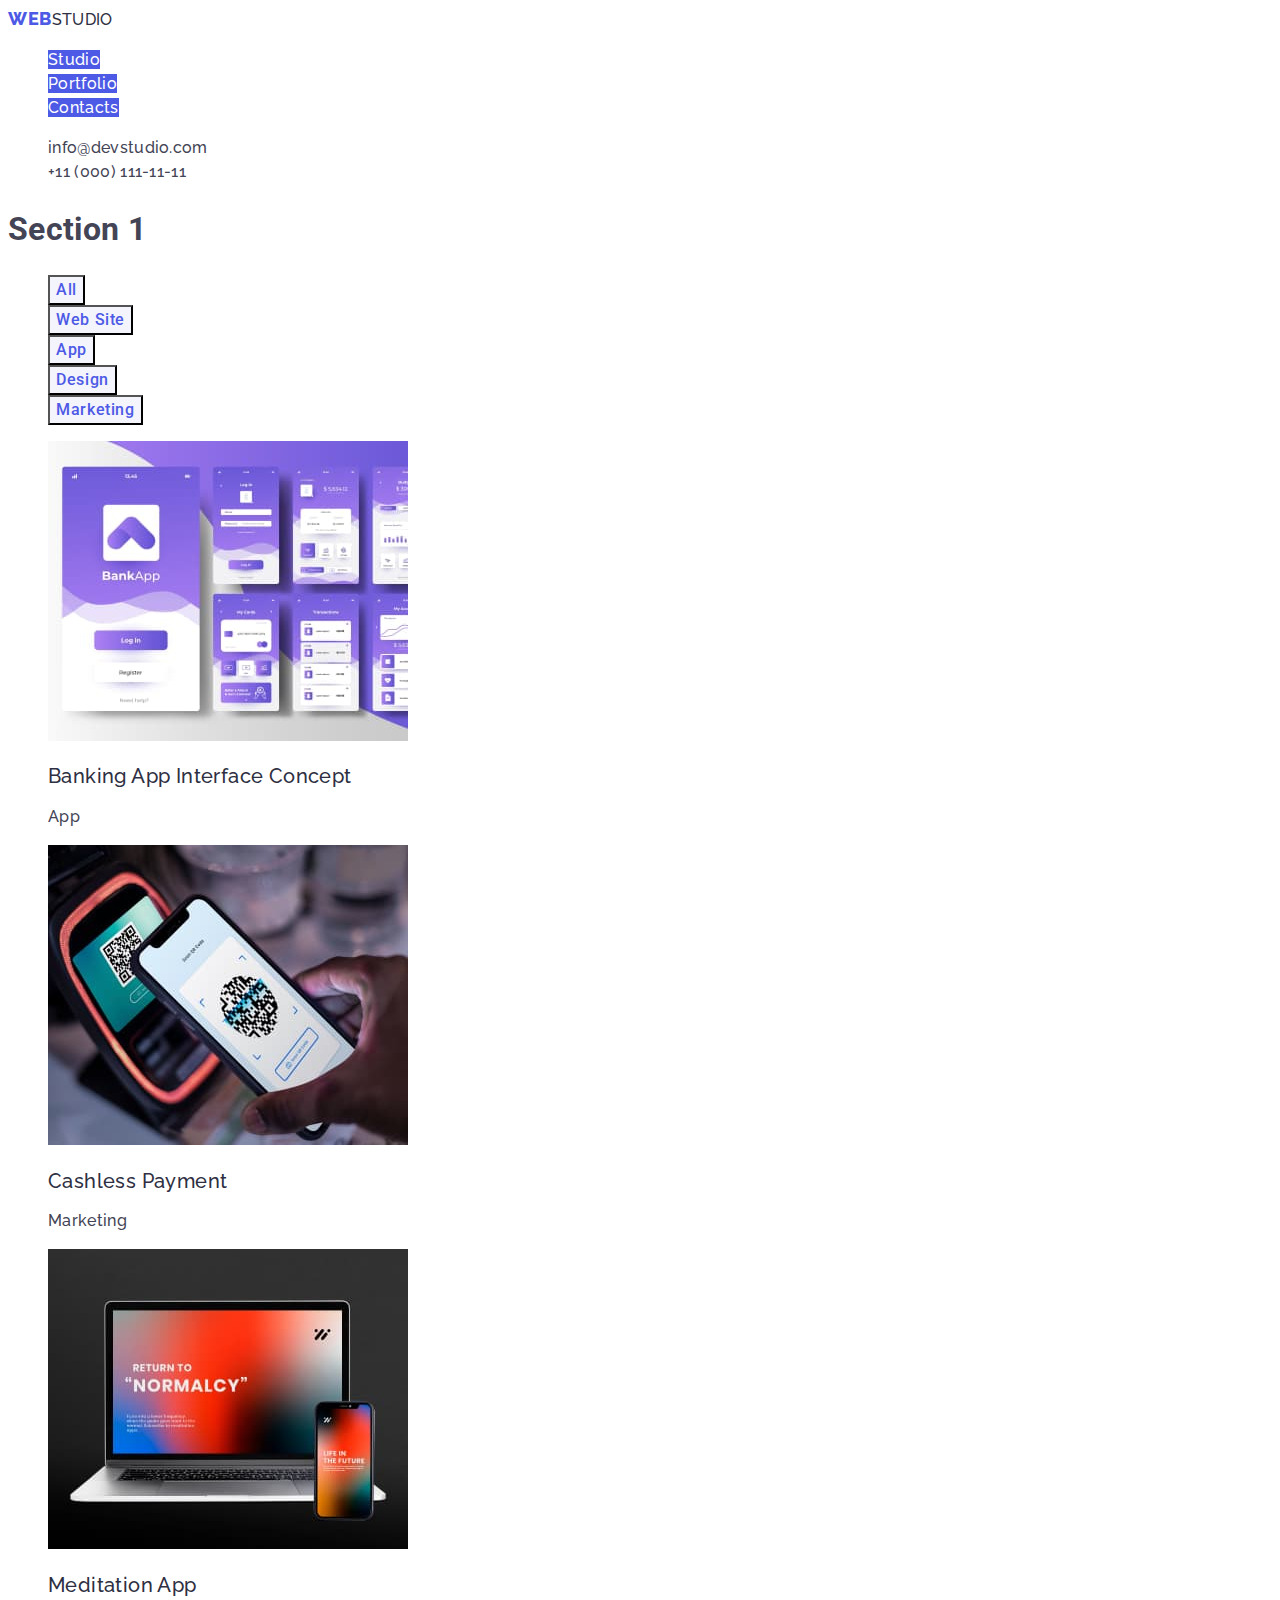
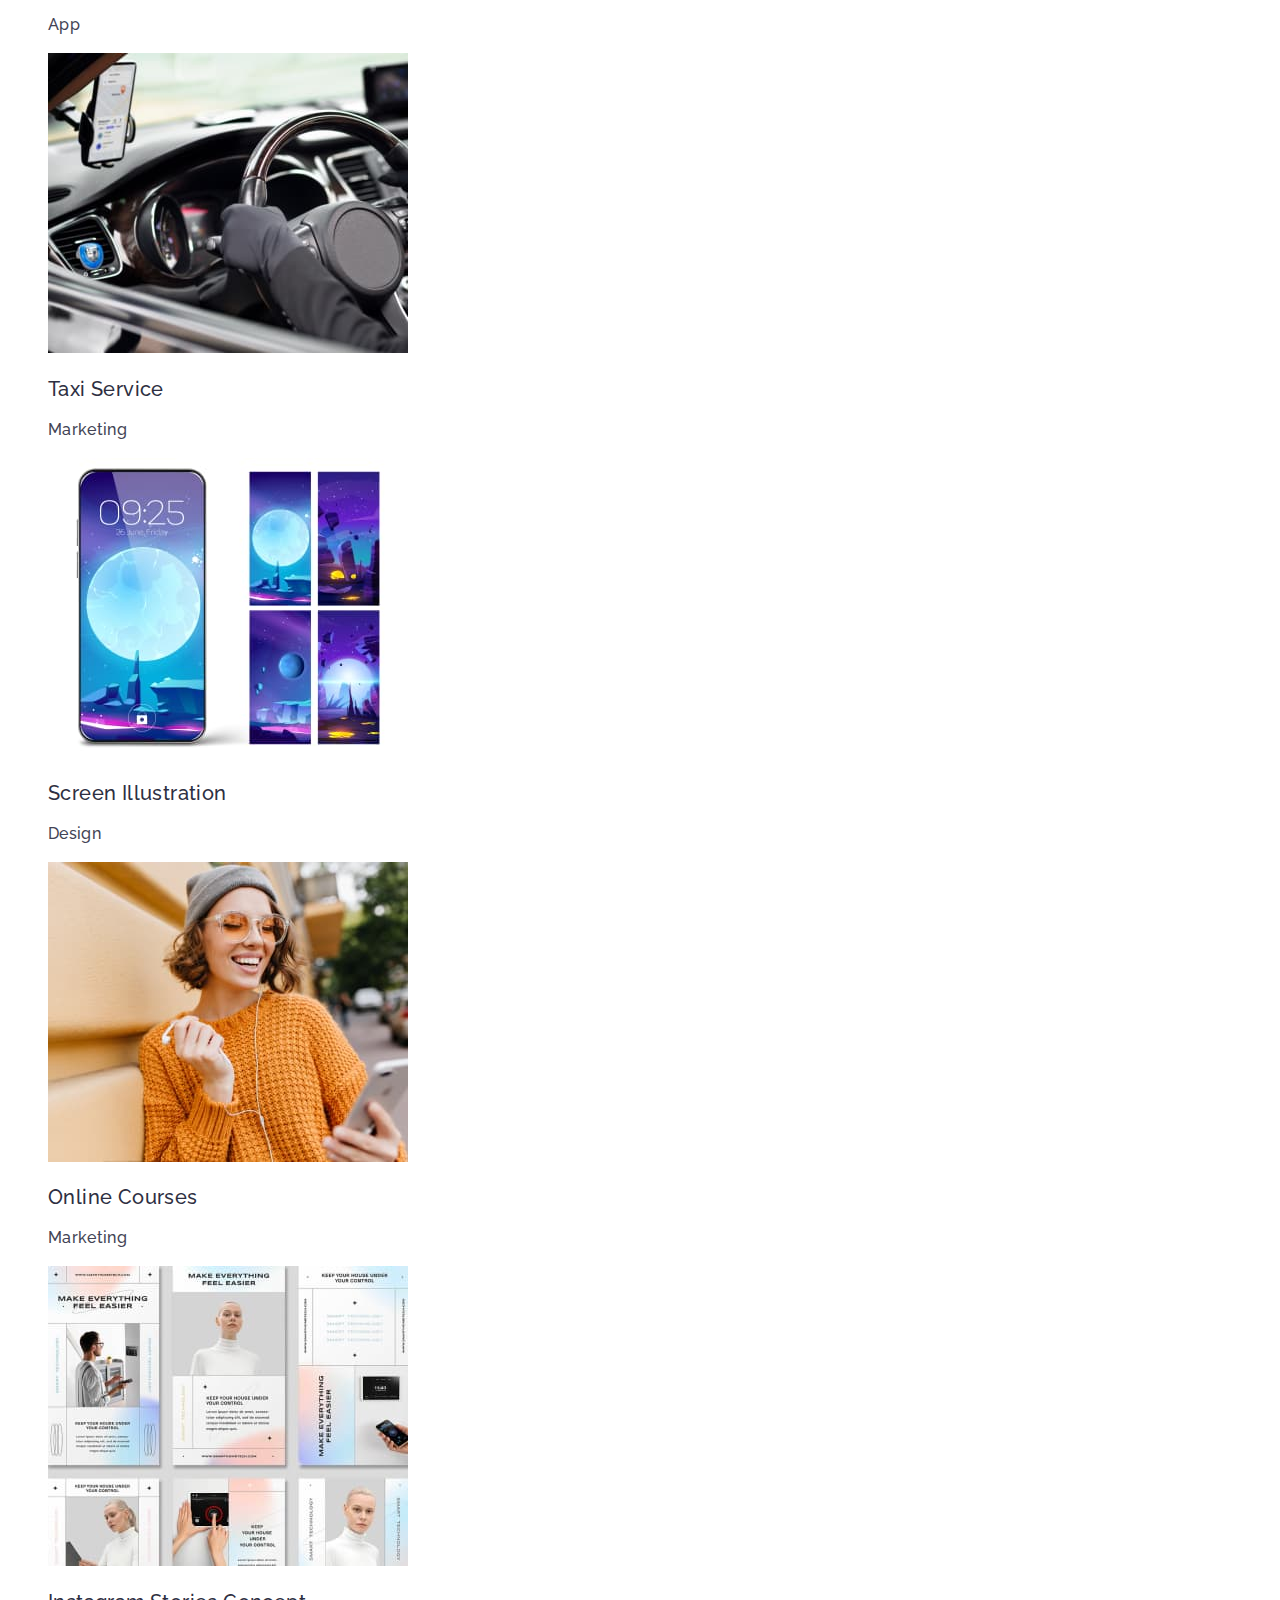
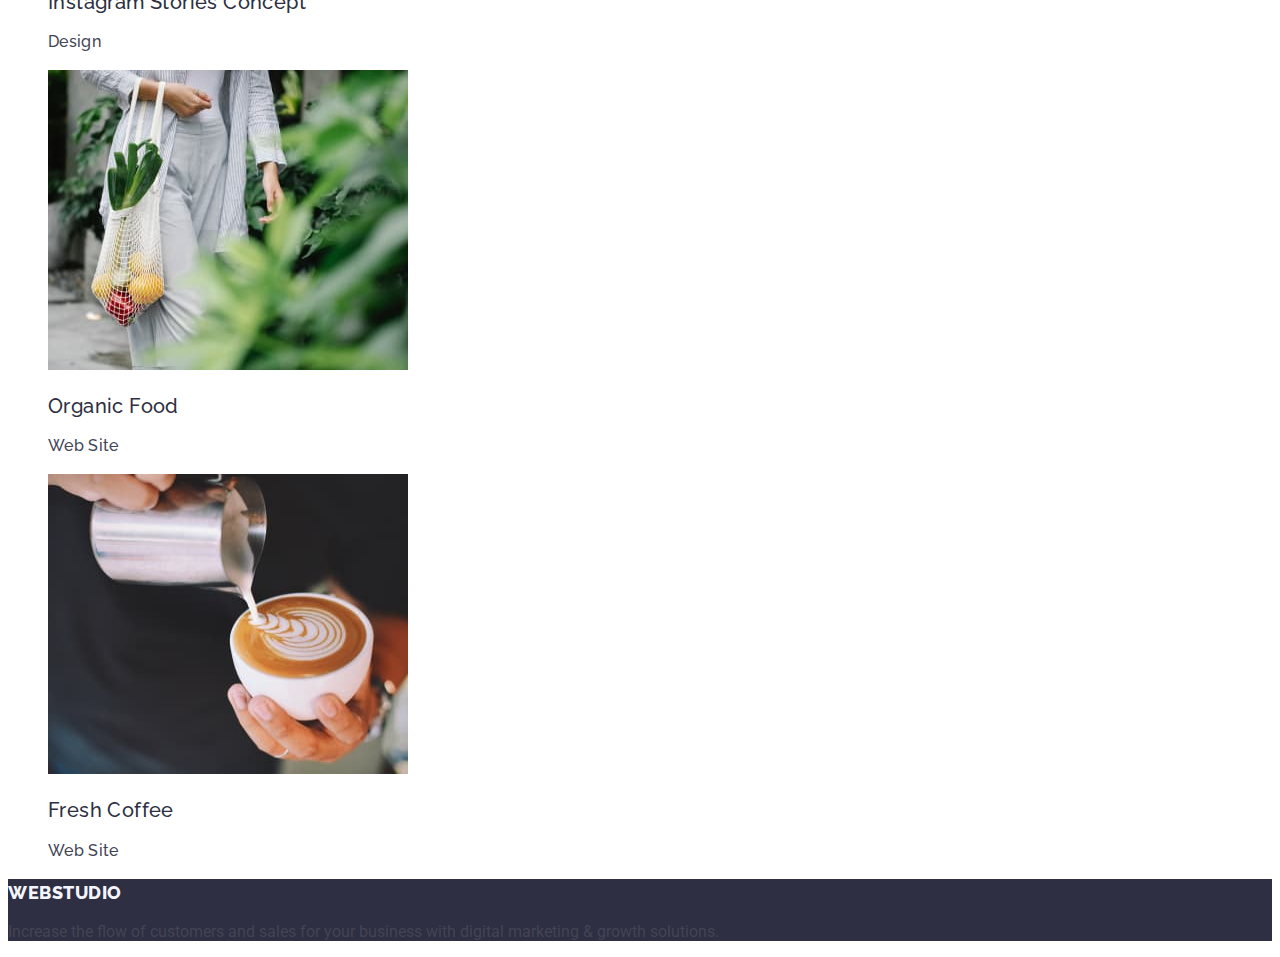
==== commit b611fc1a: "Update portfolio.html" ====
--- a/portfolio.html
+++ b/portfolio.html
@@ -73,107 +73,115 @@
           </li>
 
           <li class="row">
-            <a href="" class="row-lat link"></a>
-            <img
-              src="./images/img9.jpg"
-              alt="Qrcode"
-              width="360"
-              height="300"
-              class="imgrow"
-            />
-            <h2 class="ban">Cashless Payment</h2>
-            <p class="pap">Marketing</p>
+            <a href="" class="row-lat link">
+              <img
+                src="./images/img9.jpg"
+                alt="Qrcode"
+                width="360"
+                height="300"
+                class="imgrow"
+              />
+              <h2 class="ban">Cashless Payment</h2>
+              <p class="pap">Marketing</p>
+            </a>
           </li>
 
           <li class="row">
-            <a href="" class="row-lat link"></a>
-            <img
-              src="./images/img8.jpg"
-              alt="app"
-              width="360"
-              height="300"
-              class="imgrow"
-            />
-            <h2 class="ban">Meditation App</h2>
-            <p class="pap">App</p>
+            <a href="" class="row-lat link">
+              <img
+                src="./images/img8.jpg"
+                alt="app"
+                width="360"
+                height="300"
+                class="imgrow"
+              />
+              <h2 class="ban">Meditation App</h2>
+              <p class="pap">App</p>
+            </a>
           </li>
 
           <li class="row">
-            <a href="" class="row-lat link"></a>
-            <img
-              src="./images/img2.jpg"
-              alt="taxi service"
-              width="360"
-              height="300"
-              class="imgrow"
-            />
-            <h2 class="ban">Taxi Service</h2>
-            <p class="pap">Marketing</p>
+            <a href="" class="row-lat link">
+              <img
+                src="./images/img2.jpg"
+                alt="taxi service"
+                width="360"
+                height="300"
+                class="imgrow"
+              />
+              <h2 class="ban">Taxi Service</h2>
+              <p class="pap">Marketing</p>
+            </a>
           </li>
 
           <li class="row">
-            <a href="" class="row-lat link"></a>
-            <img
-              src="./images/img3.jpg"
-              alt="screen"
-              width="360"
-              height="300"
-              class="imgrow"
-            />
-            <h2 class="ban">Screen Illustration</h2>
-            <p class="pap">Design</p>
+            <a href="" class="row-lat link">
+              <img
+                src="./images/img3.jpg"
+                alt="screen"
+                width="360"
+                height="300"
+                class="imgrow"
+              />
+              <h2 class="ban">Screen Illustration</h2>
+              <p class="pap">Design</p>
+            </a>
           </li>
 
           <li class="row">
-            <a href="" class="row-lat link"></a>
-            <img
-              src="./images/img4.jpg"
-              alt="courses"
-              width="360"
-              height="300"
-              class="imgrow"
-            />
-            <h2 class="ban">Online Courses</h2>
-            <p class="pap">Marketing</p>
+            <a href="" class="row-lat link">
+              <img
+                src="./images/img4.jpg"
+                alt="courses"
+                width="360"
+                height="300"
+                class="imgrow"
+              />
+              <h2 class="ban">Online Courses</h2>
+              <p class="pap">Marketing</p>
+            </a>
           </li>
 
           <li class="row">
-            <a href="" class="row-lat link"></a>
-            <img
-              src="./images/img5.jpg"
-              alt="concept"
-              width="360"
-              height="300"
-              class="imgrow"
-            />
-            <h2 class="ban">Instagram Stories Concept</h2>
-            <p class="pap">Design</p>
+            <a href="" class="row-lat link">
+              <img
+                src="./images/img5.jpg"
+                alt="concept"
+                width="360"
+                height="300"
+                class="imgrow"
+              />
+              <h2 class="ban">Instagram Stories Concept</h2>
+              <p class="pap">Design</p>
+            </a>
           </li>
 
           <li class="row">
-            <a href="" class="row-lat link"></a>
-            <img
-              src="./images/img6.jpg"
-              alt="food"
-              width="360"
-              height="300"
-              class="imgrow"
-            />
-            <h2 class="ban">Organic Food</h2>
-            <p class="pap">Web Site</p>
+            <a href="" class="row-lat link">
+              <img
+                src="./images/img6.jpg"
+                alt="food"
+                width="360"
+                height="300"
+                class="imgrow"
+              />
+              <h2 class="ban">Organic Food</h2>
+              <p class="pap">Web Site</p>
+            </a>
           </li>
 
           <li class="row">
-            <a href="" class="row-lat link"></a>
-            <img
-              src="./images/img7.jpg"
-              alt="coffee"
-              width="360"
-              height="300"
-              class="imgrow"
-            />
-            <h2 class="ban">Fresh Coffee</h2>
-            <p class="pap">Web Site</p>
+            <a href="" class="row-lat link">
+              <img
+                src="./images/img7.jpg"
+                alt="coffee"
+                width="360"
+                height="300"
+                class="imgrow"
+              />
+              <h2 class="ban">Fresh Coffee</h2>
+              <p class="pap">Web Site</p>
+            </a>
           </li>
         </ul>
       </section>
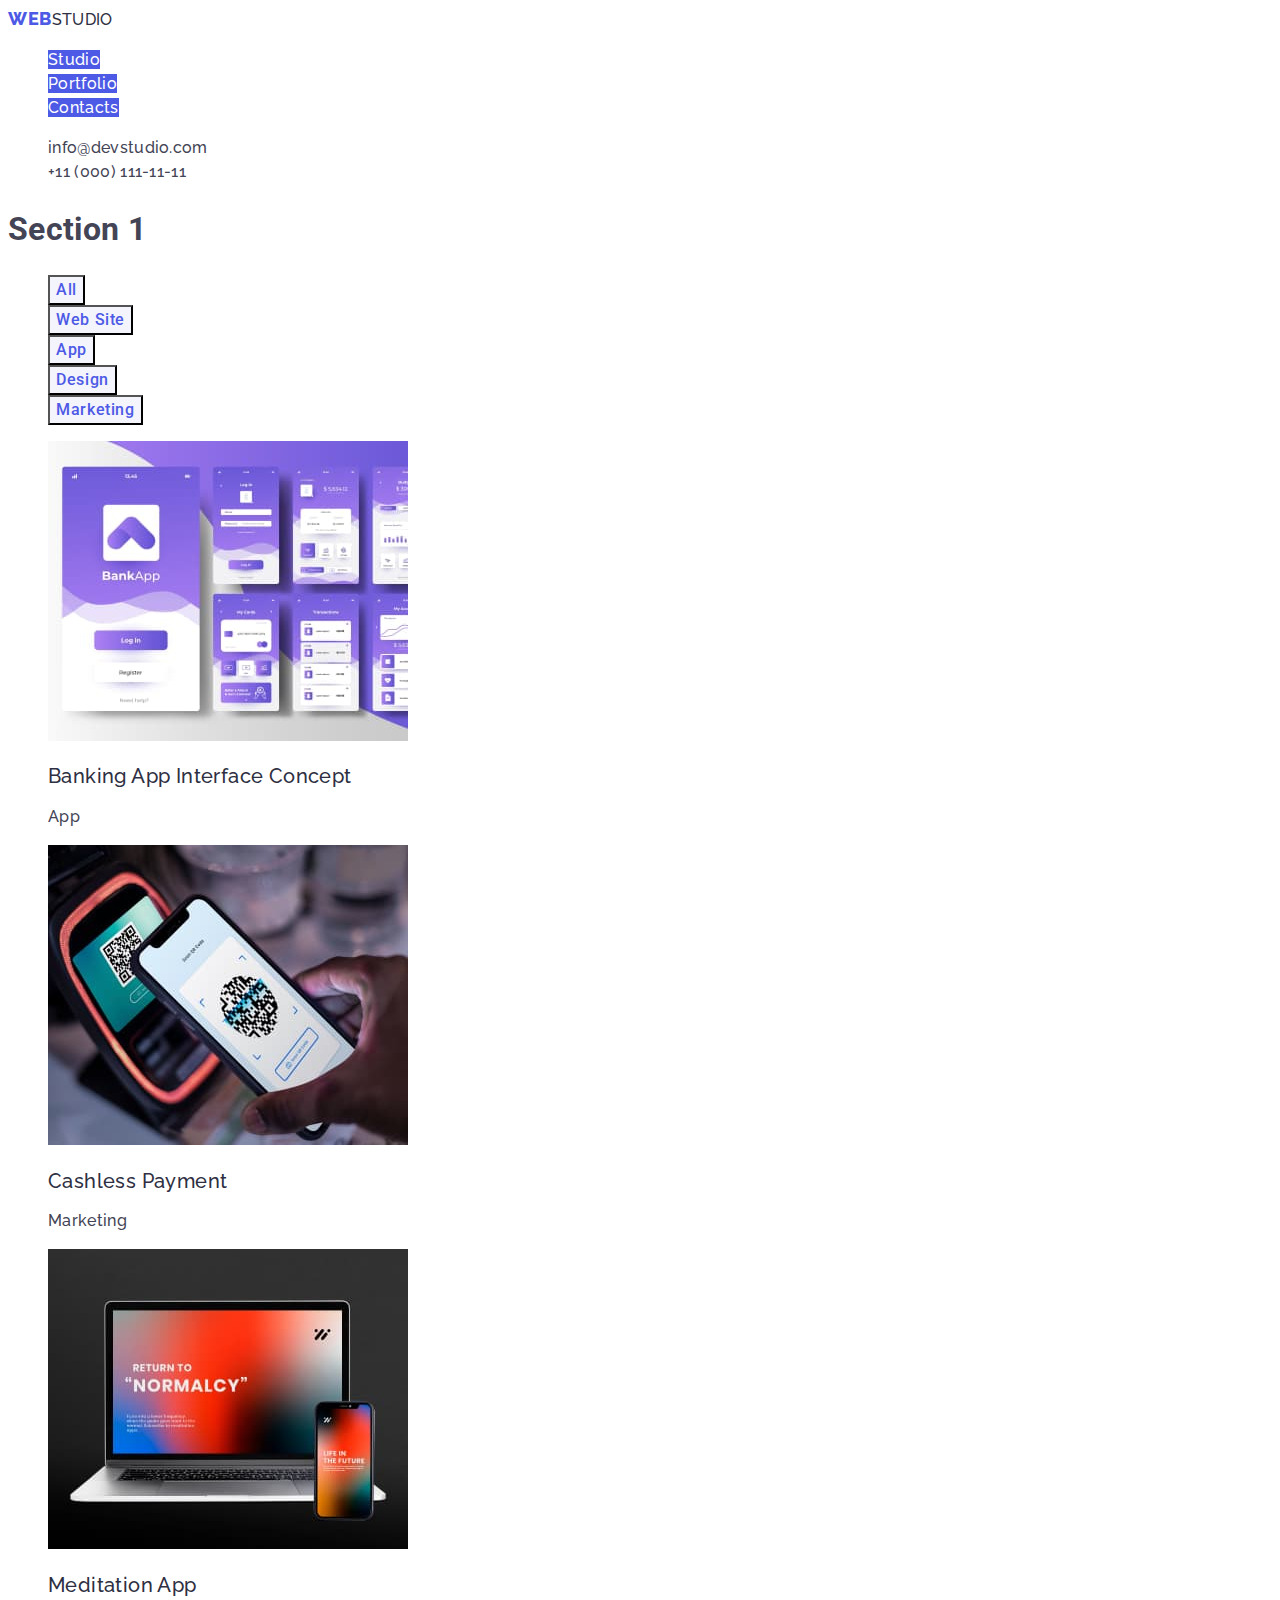
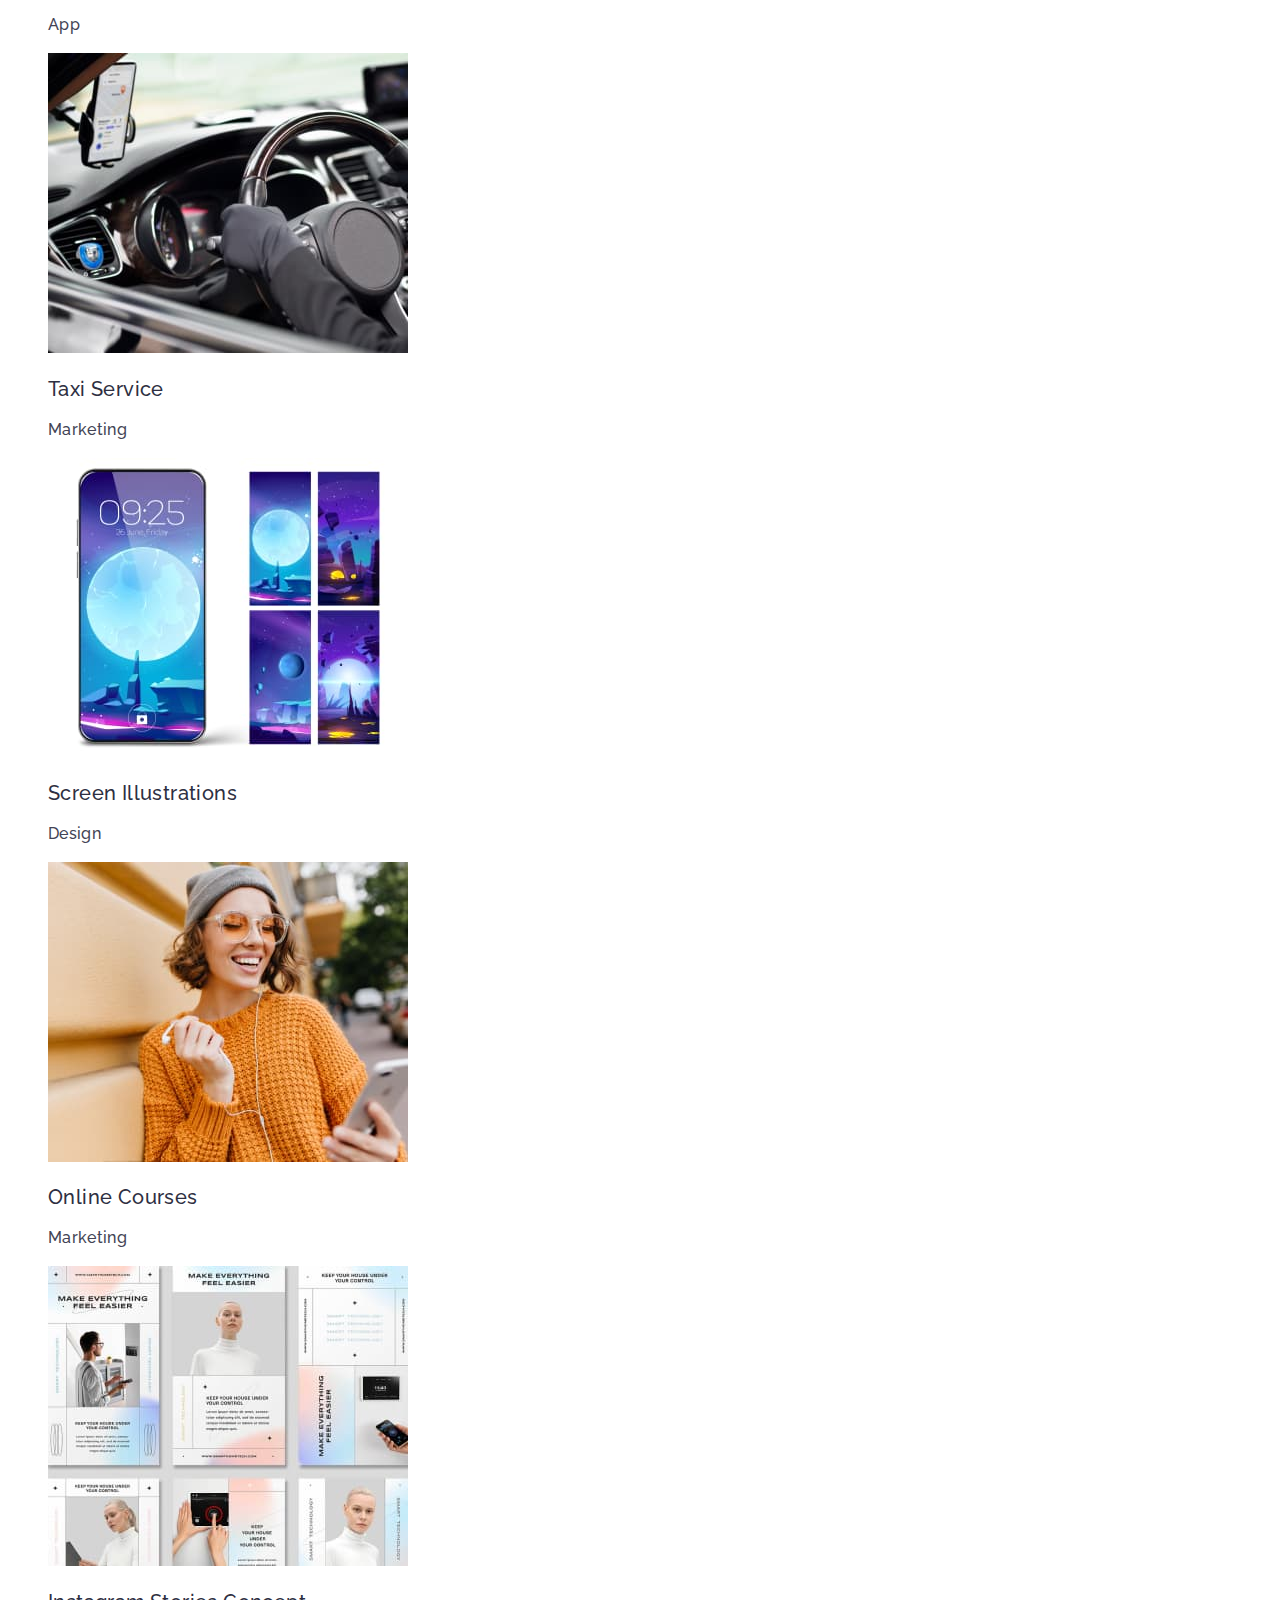
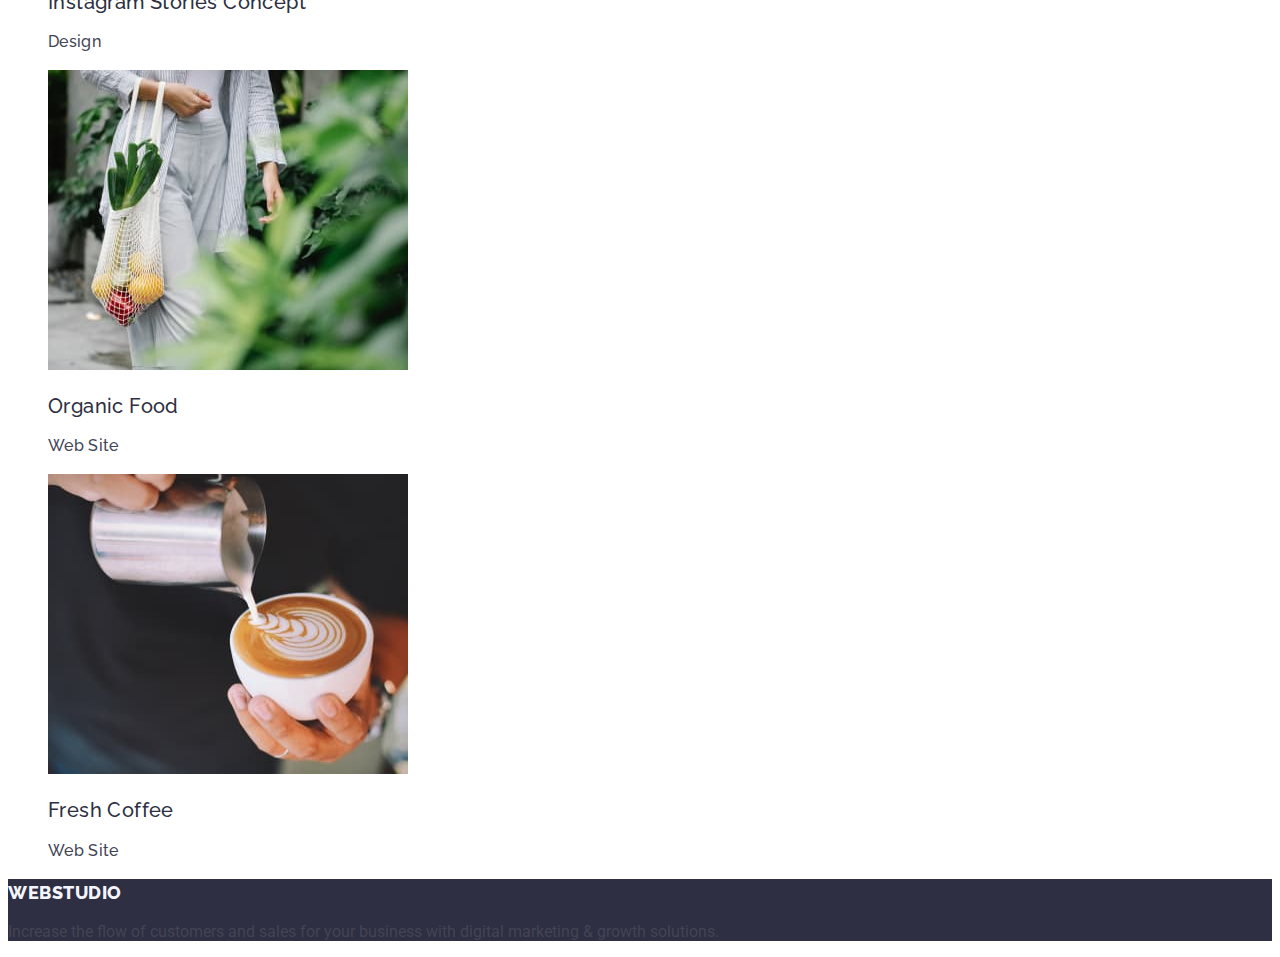
==== commit 7ce27761: "Update portfolio.html" ====
--- a/portfolio.html
+++ b/portfolio.html
@@ -123,7 +123,7 @@
                 height="300"
                 class="imgrow"
               />
-              <h2 class="ban">Screen Illustration</h2>
+              <h2 class="ban">Screen Illustrations</h2>
               <p class="pap">Design</p>
             </a>
           </li>
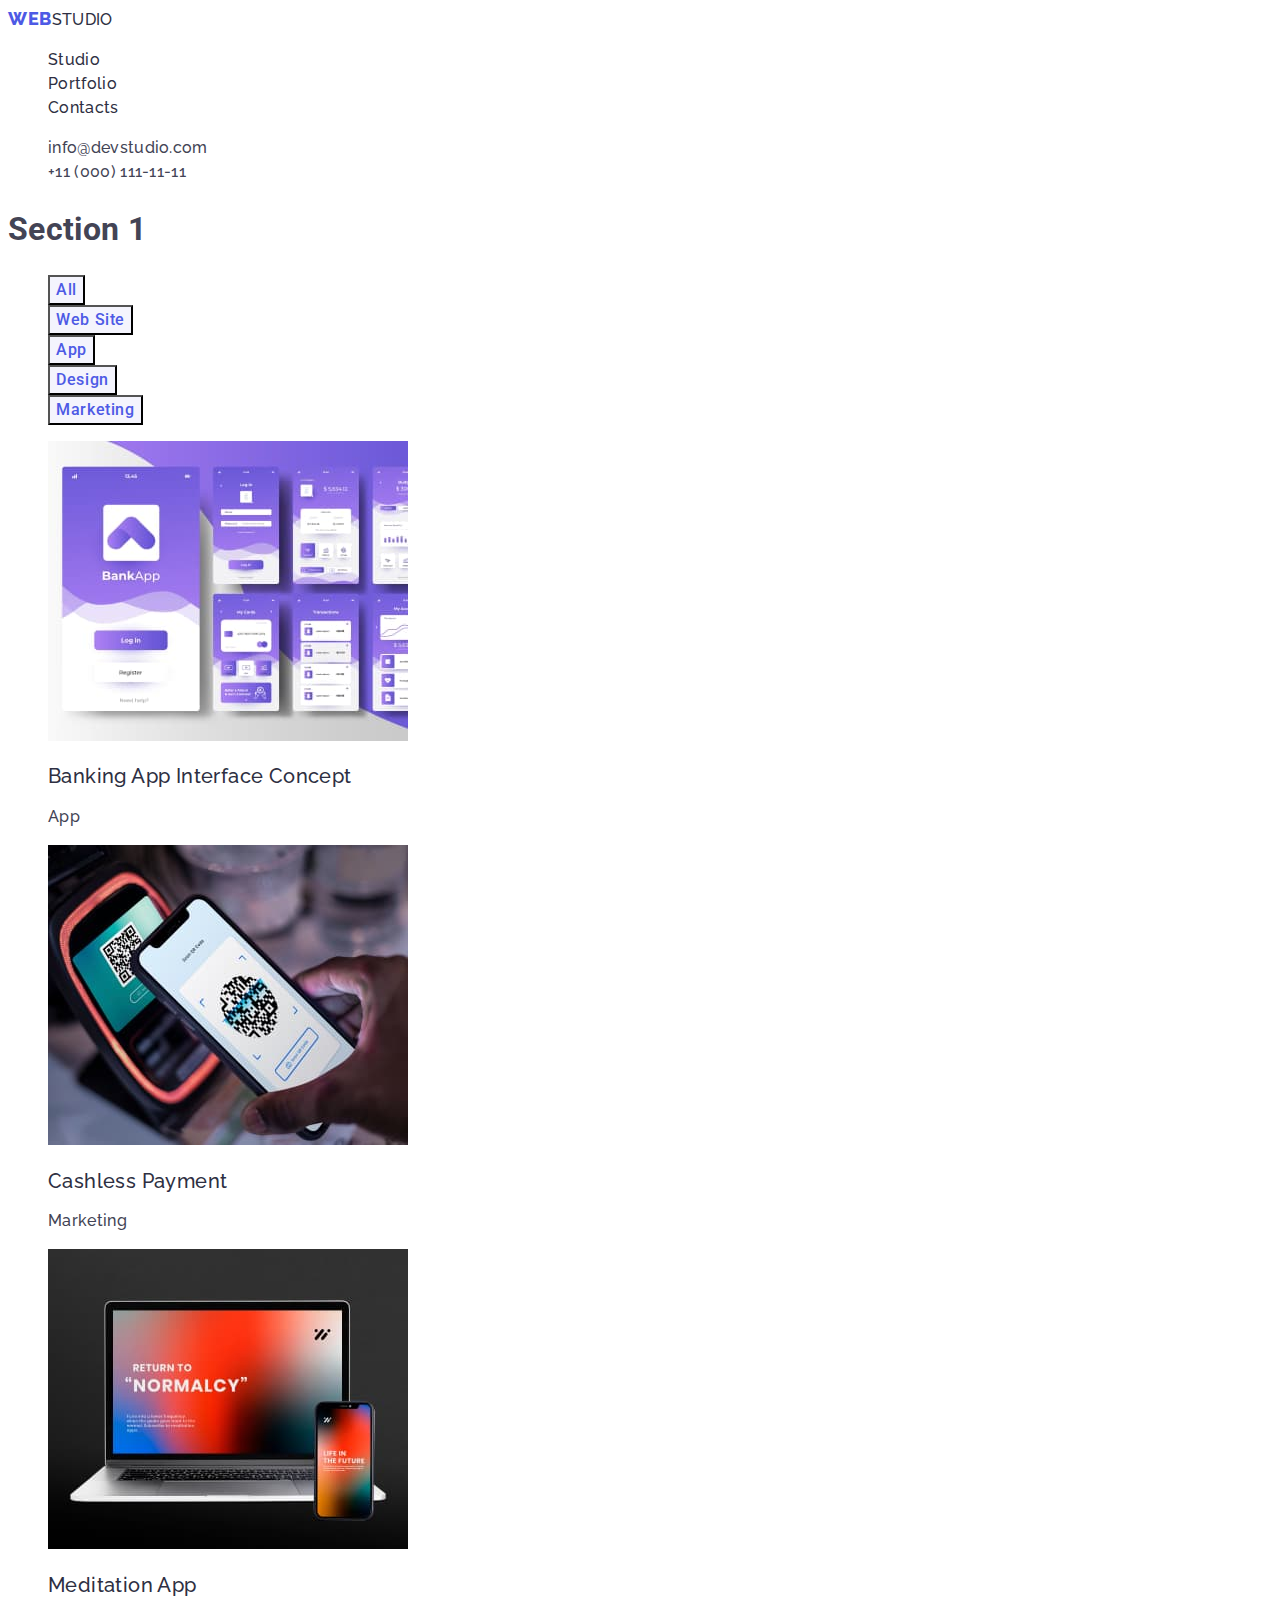
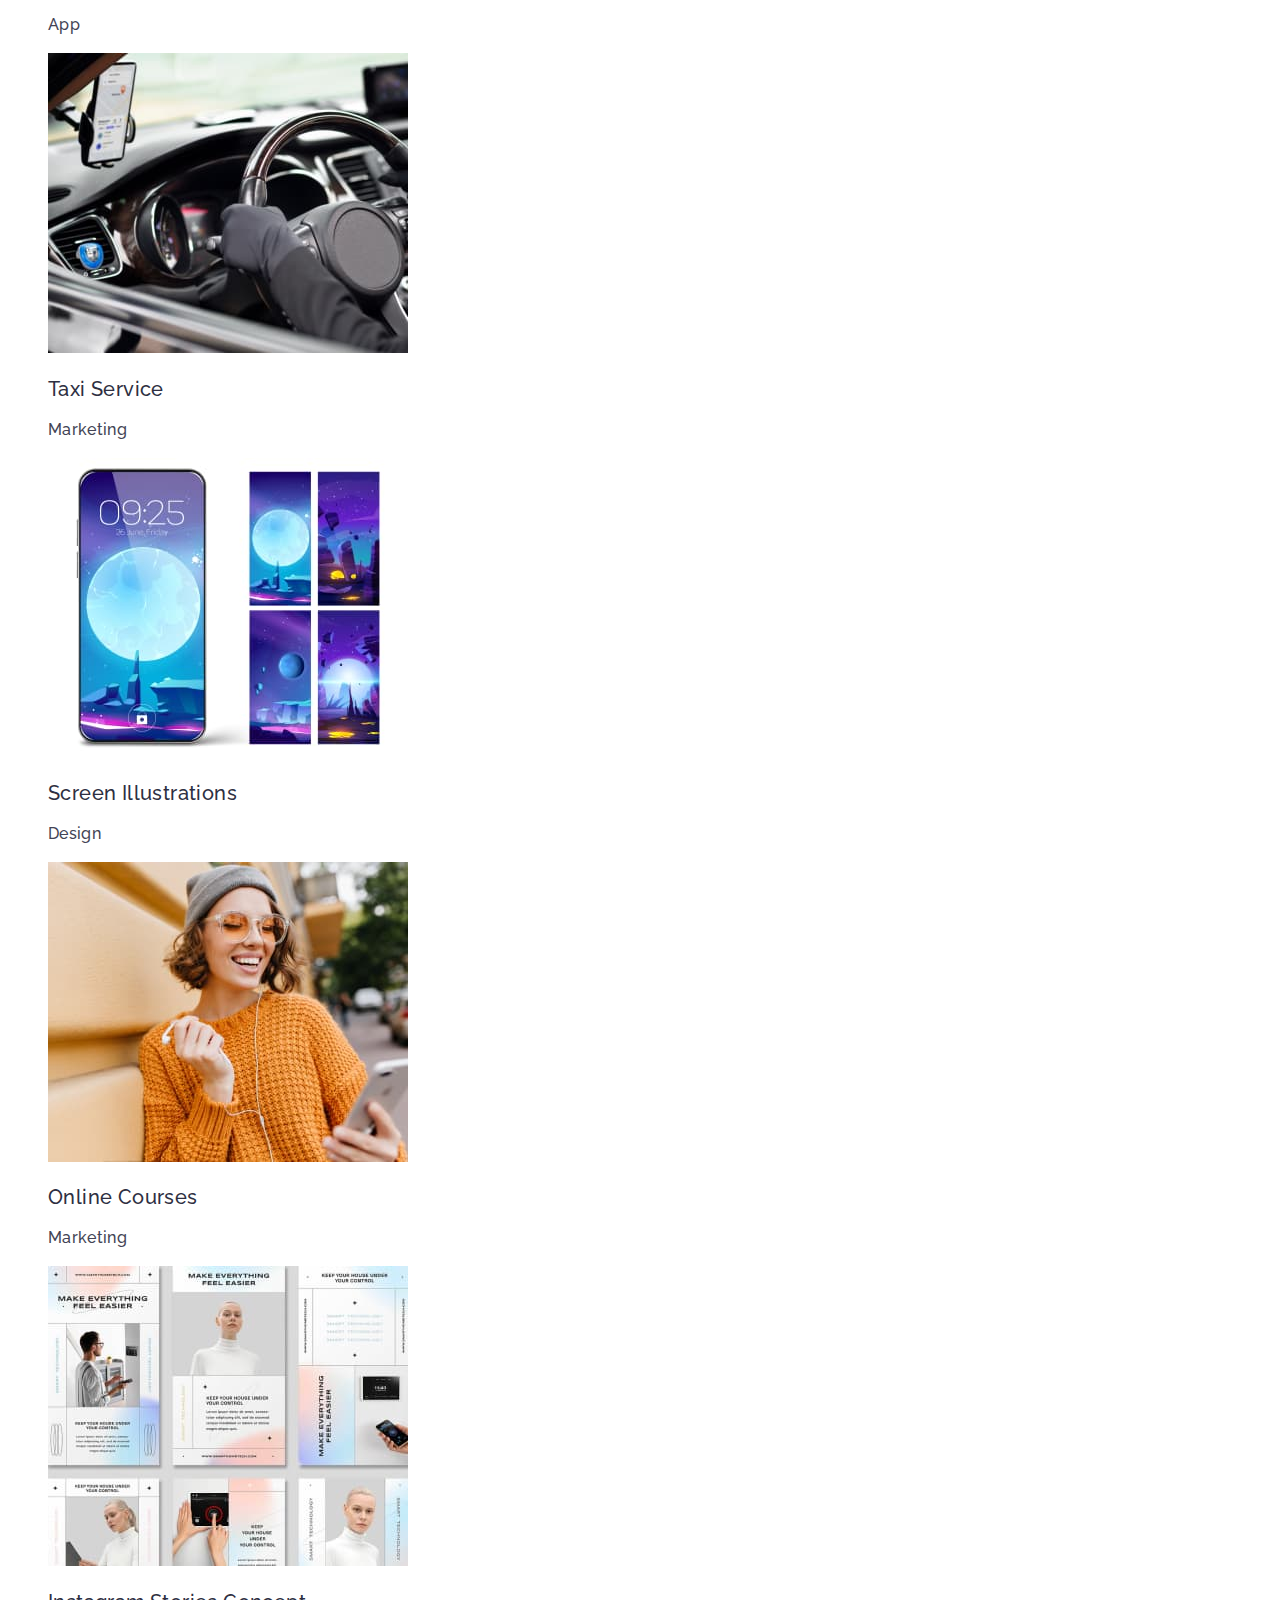
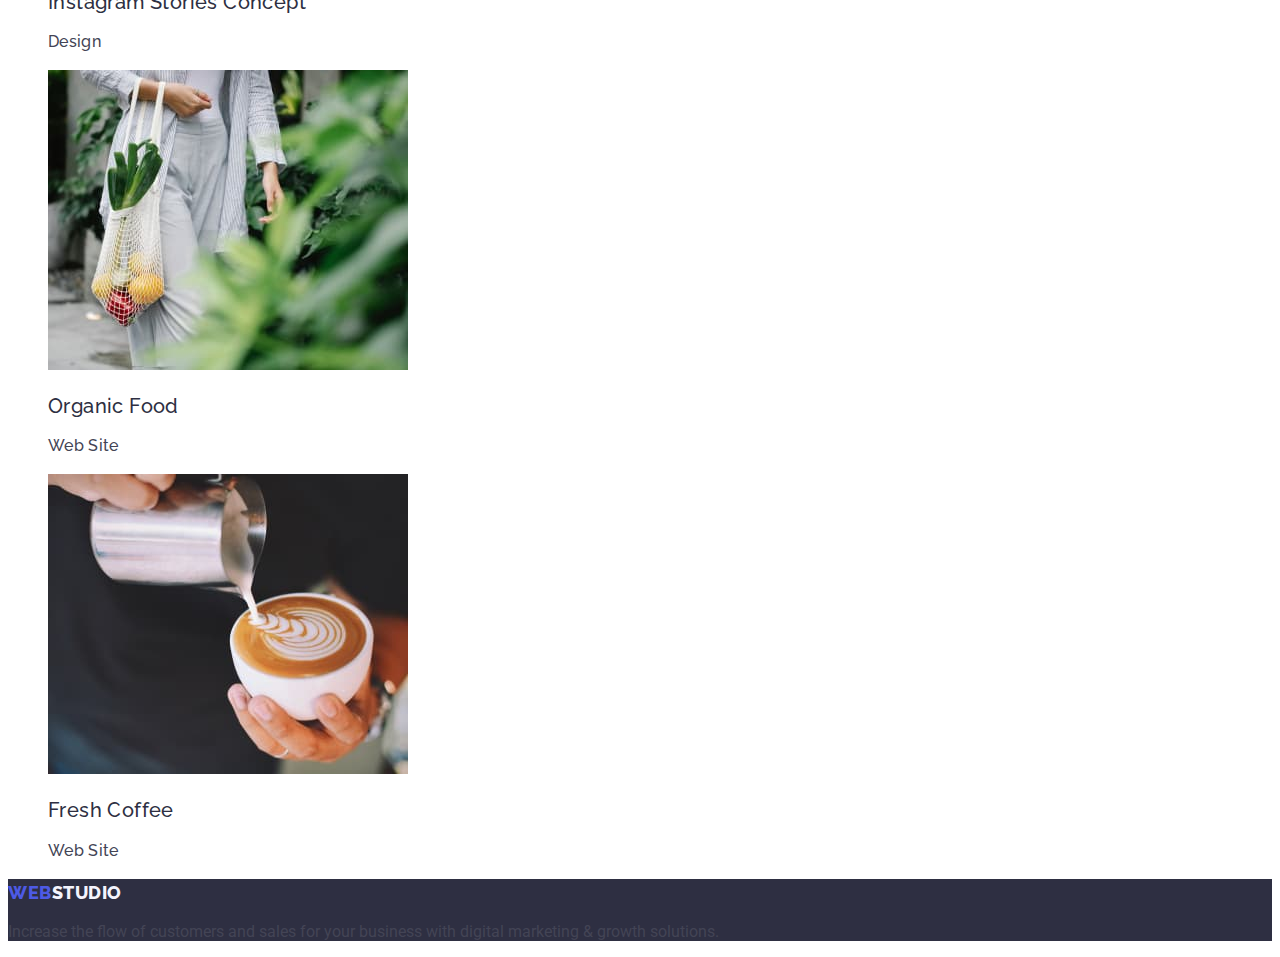
==== commit d1b590ef: "summary" ====
--- a/portfolio.html
+++ b/portfolio.html
@@ -190,7 +190,7 @@
       <a href="index.html" class="ffe link"
         >Web<span class="log link">Studio</span></a
       >
-      <p>
+      <p class="inc">
         Increase the flow of customers and sales for your business with digital
         marketing & growth solutions.
       </p>
--- a/css/style.css
+++ b/css/style.css
@@ -41,7 +41,6 @@
         font-family: "Raleway", sans-serif;
         color: var(--link--color, #2e2f42);
         text-decoration: none;
-        color: #f4f4fd;
         color: var(--ocean, #4d5ae5);
     
 }
@@ -67,6 +66,14 @@
     letter-spacing: 0.03em;
     text-transform: uppercase;
     color: var(--ocean, #4d5ae5);
+}
+.ffe{
+            font-family: 'Raleway', sans-serif;
+            font-weight: 800;
+            font-size: 18px;
+            line-height: 1.17;
+            letter-spacing: 0.03em;
+            text-transform: uppercase;
 }
 .stu{
 
@@ -156,24 +163,8 @@
     letter-spacing: 0.02em;
     
 }
-.ffe{
-    
-    font-family: 'Raleway', sans-serif;
-    font-weight: 800;
-    font-size: 18px;
-    line-height: 1.17;
-    letter-spacing: 0.03em;
-    text-transform: uppercase;
-    background-color: var(--footer-bg-color, #2e2f42);
-    color: var(--footer--color-2, #4d5ae5);
-    color: #f4f4fd
-    
-}
-.inc{
-    line-height: 1.5;
-    color: var(--footer-text-color #F4F4FD);
-    letter-spacing: 0.02em;
-}
+
+
 .add{
 
 font-size: 16px;
@@ -380,10 +371,9 @@
             font-size: 16px;
             line-height: 1.5;
             letter-spacing: 0.02em;
-            --iris: #434455;
-            background-color: #4D5AE5;
+ 
             color: var(--text-color, #2e2f42);
-            color: #ffffff;
+            
        
 }
 
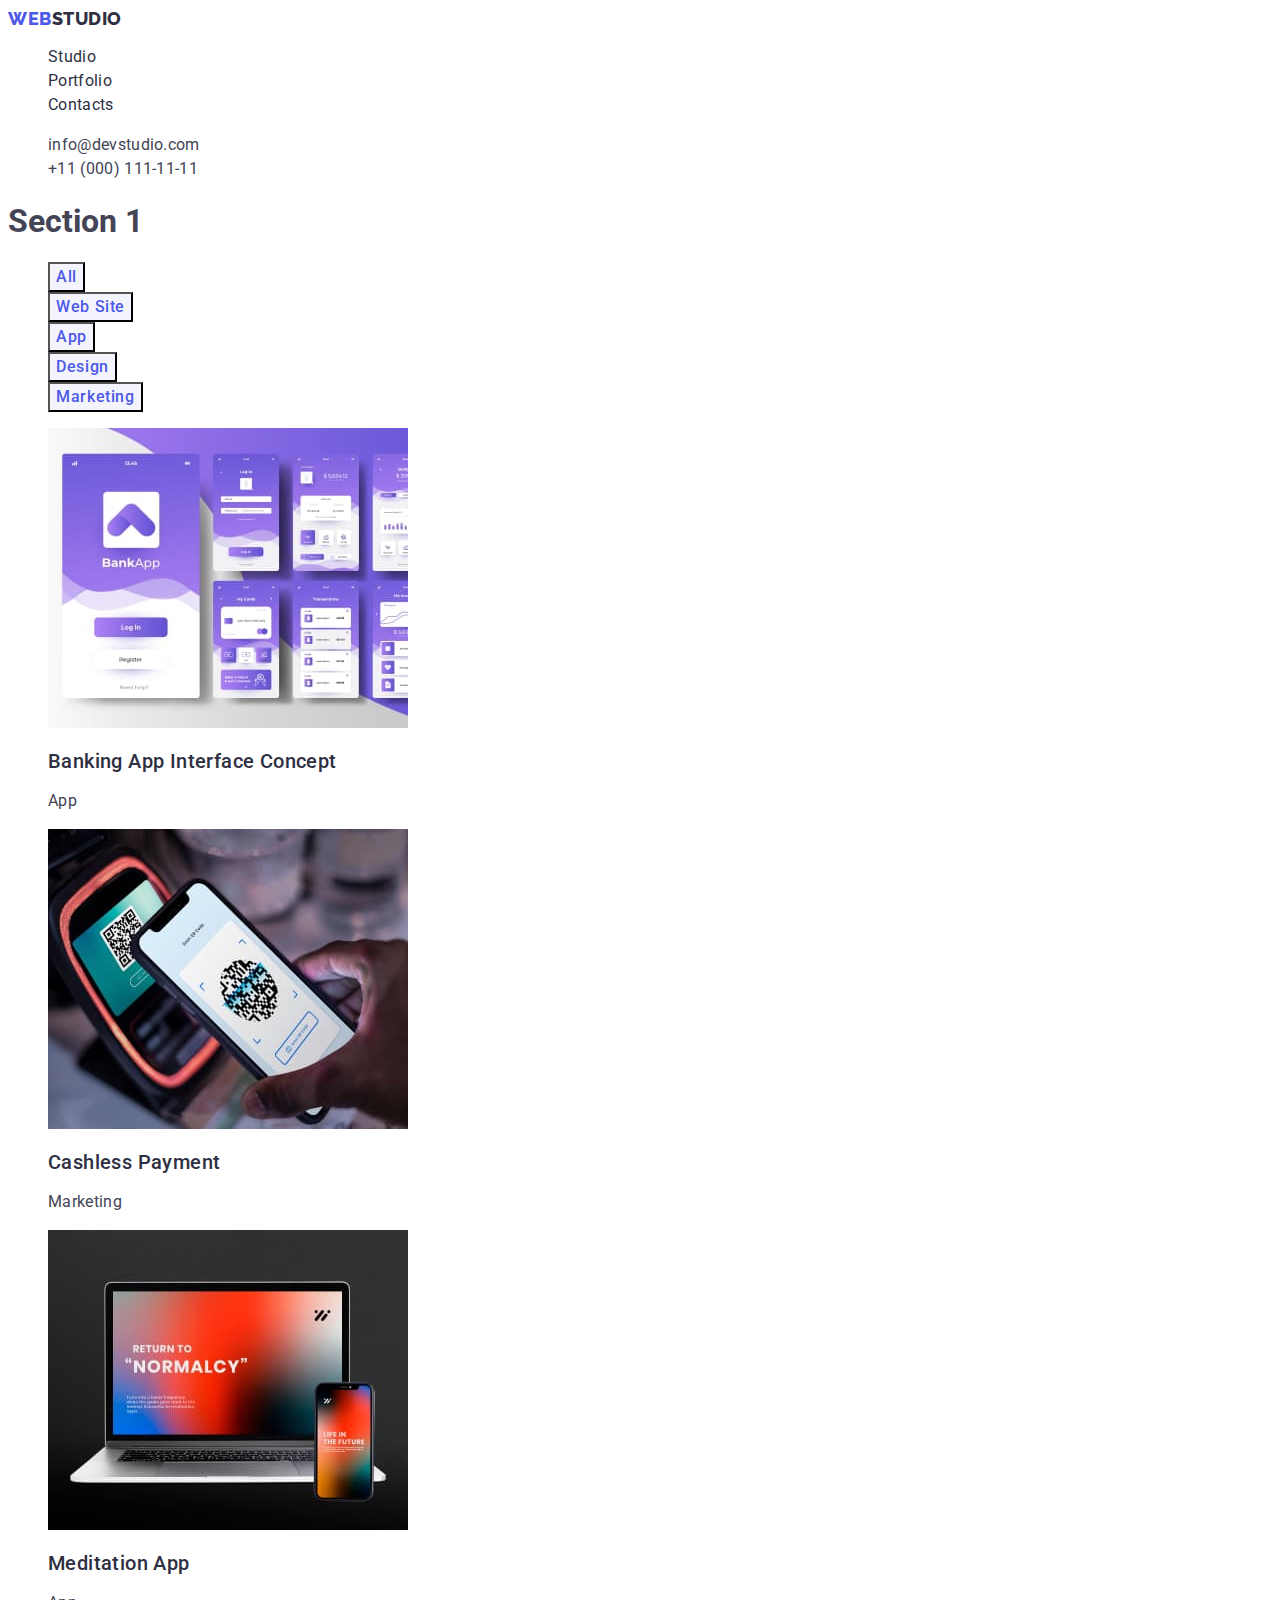
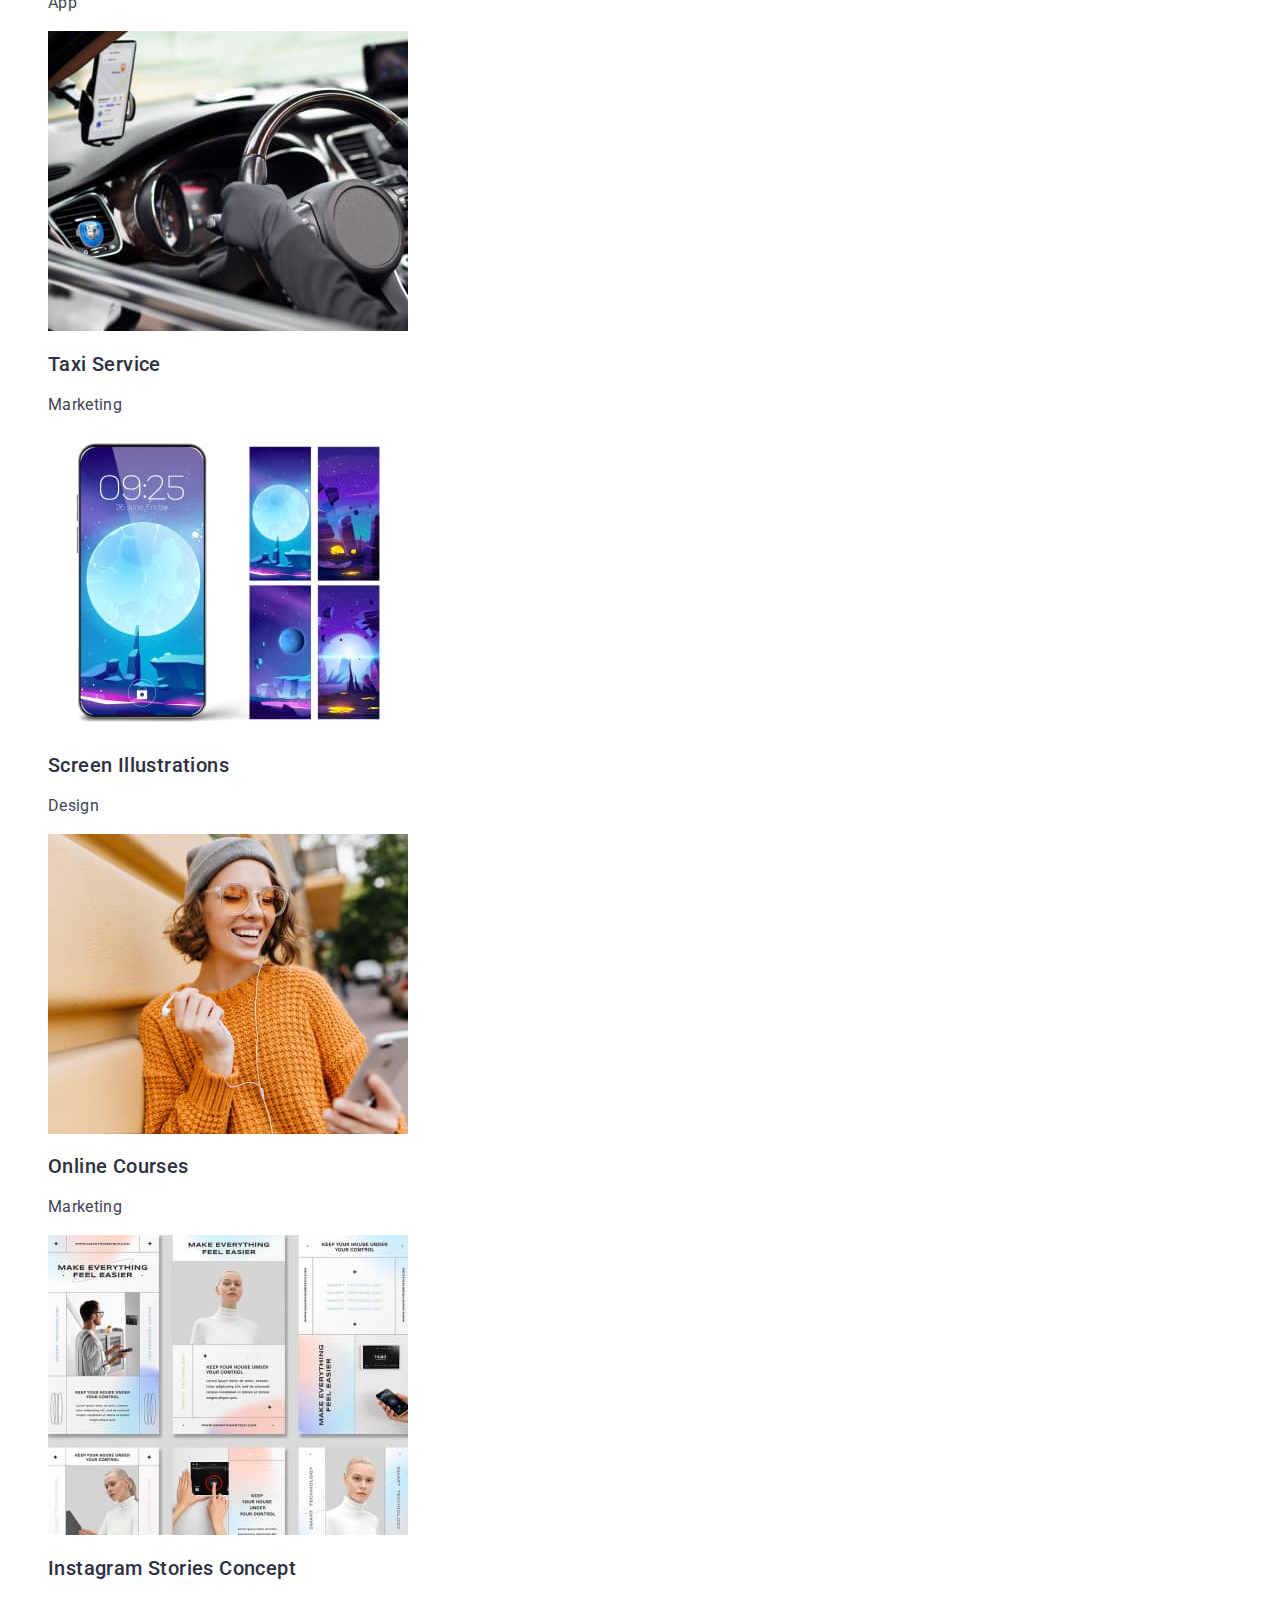
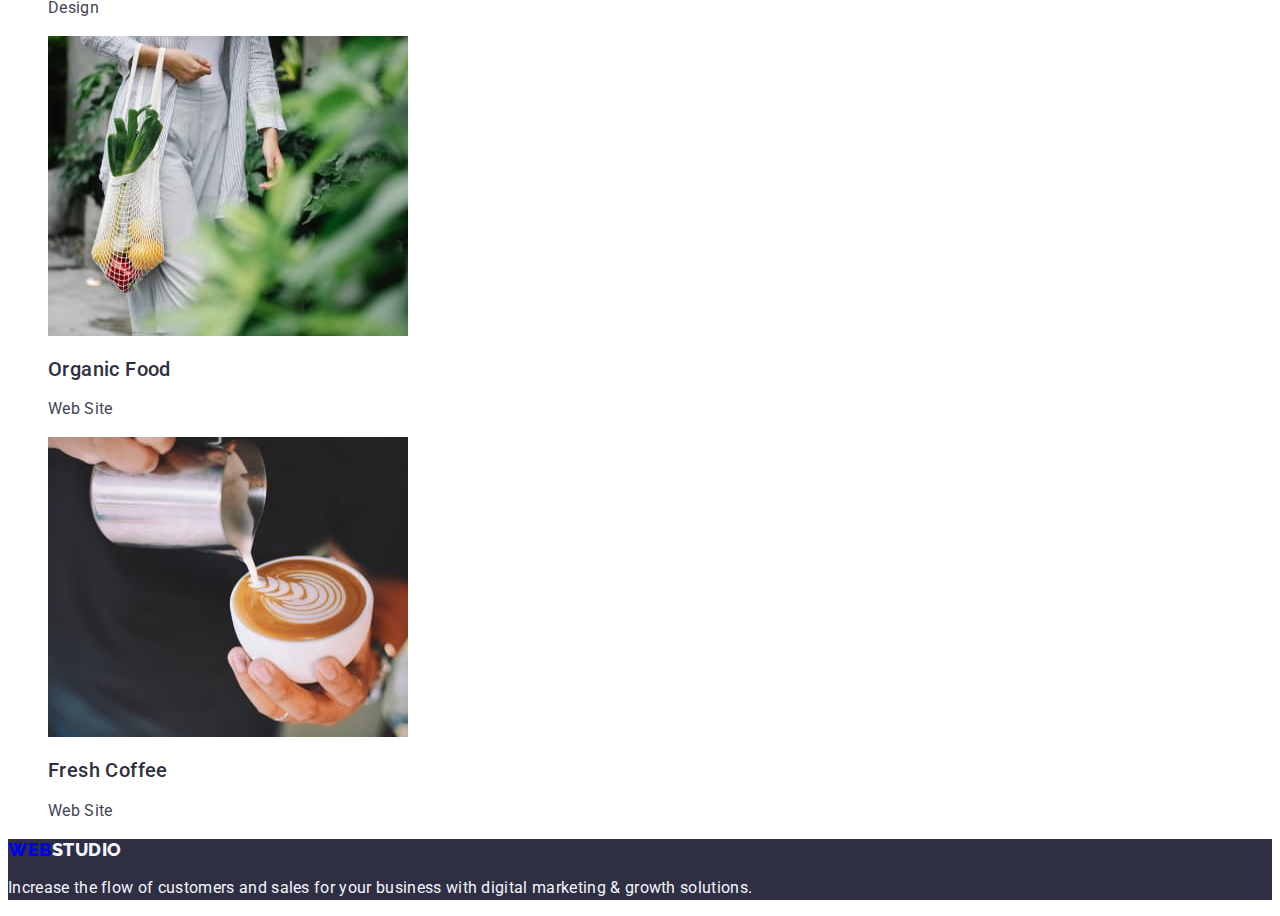
==== commit 260aa456: "summary" ====
--- a/portfolio.html
+++ b/portfolio.html
@@ -4,12 +4,6 @@
     <meta charset="UTF-8" />
     <meta name="viewport" content="width=device-width, initial-scale=1.0" />
     <link rel="stylesheet" href="css/style.css" />
-    <link rel="preconnect" href="https://fonts.googleapis.com" />
-    <link rel="preconnect" href="https://fonts.gstatic.com" crossorigin />
-    <link
-      href="https://fonts.googleapis.com/css2?family=Raleway:wght@800&family=Roboto:wght@400;500;700&display=swap"
-      rel="stylesheet"
-    />
     <link rel="preconnect" href="https://fonts.googleapis.com" />
     <link rel="preconnect" href="https://fonts.gstatic.com" crossorigin />
     <link
--- a/css/style.css
+++ b/css/style.css
@@ -1,11 +1,11 @@
 :root{
     --iris-hover: #6E78F0;
-    --iris: #4D5AE5;
+    
     --navyblue: #2E2F42;
     --slate: #434455;
     --iris: #434455;
     --footer-bg-color: #2e2f42;
-    --iris: #2e2f42;
+  
     --text-color: #2e2f42;
     --title-color: #2e2f42;
     --logo-text-color: #4d5ae5;
@@ -14,34 +14,28 @@
     --ocean: #4d5ae5;
     --button-bg-color: #F4F4FD;
     --background-body: #FFFFFF;
-    --main-title: #2e2f42;
+   
     --description: #434455;
     --header-color: #434455;
     --stu-color: #2e2f42;
     --section-bg-color: #2e2f42;
     --link--color: #2e2f42;
     --color-title-1: #2e2f42;
-    --footer-text-color: #F4F4FD;
+    
     --footer--color-2: #4d5ae5;
-
+    --original-title: #F4F4FD;
+    --main-title: #2e2f42;
 }
 body{
    font-family: "Roboto", sans-serif;
    color: #434455;
    background-color: var(--background-body);
+   font-size: 16px;
 }
 
 .link {
-    
-        font-weight: 500;
-        font-size: 16px;
-        line-height: 1.5;
-        letter-spacing: 0.02em;
-        --iris: #434455;
-        font-family: "Raleway", sans-serif;
-        color: var(--link--color, #2e2f42);
-        text-decoration: none;
-        color: var(--ocean, #4d5ae5);
+
+    text-decoration: none;
     
 }
 
@@ -78,14 +72,8 @@
 .stu{
 
    
-    font-weight: 500;
-    font-size: 16px;
-    line-height: 1.5;
-    letter-spacing: 0.02em;
-    --iris: #434455;
-    font-family: "Raleway", sans-serif;
     color: var(--stu-color, #2e2f42);
-    text-decoration: none;
+   
 
 }
 
@@ -115,7 +103,19 @@
     color: white;
    
 }
-
+  .inc{
+
+            line-height: 1.5;
+            color: var(--original-title);
+            letter-spacing: 0.02em;
+        
+  }
+.ron{
+    background-color: #FFFFFF;
+}
+.baj{
+    background-color: var(--section-bg-color, #2e2f42);
+}
 
 .pap{
     font-size: 16px;
@@ -144,10 +144,9 @@
     
 }
 .list{
+
     list-style: none;
-    font-size: 16px;
-    line-height: 1.5;
-    letter-spacing: 0.02em;
+
     
 
 }
@@ -399,7 +398,7 @@
 }
 .sec{
     background-color: #F4F4FD;
-    background-color: var(--section-bg-color, #2e2f42);
+    
 }
 .tio{
     background-color: #F4F4FD;
@@ -431,4 +430,11 @@
     text-align: center;
     letter-spacing: 0.02em;
     color: #ffffff;
+}
+.bap{
+    font-weight: 500;
+    font-size: 20px;
+    line-height: 1.2;
+    letter-spacing: 0.02em;
+    color: var(--main-title, #2e2f42);
 }